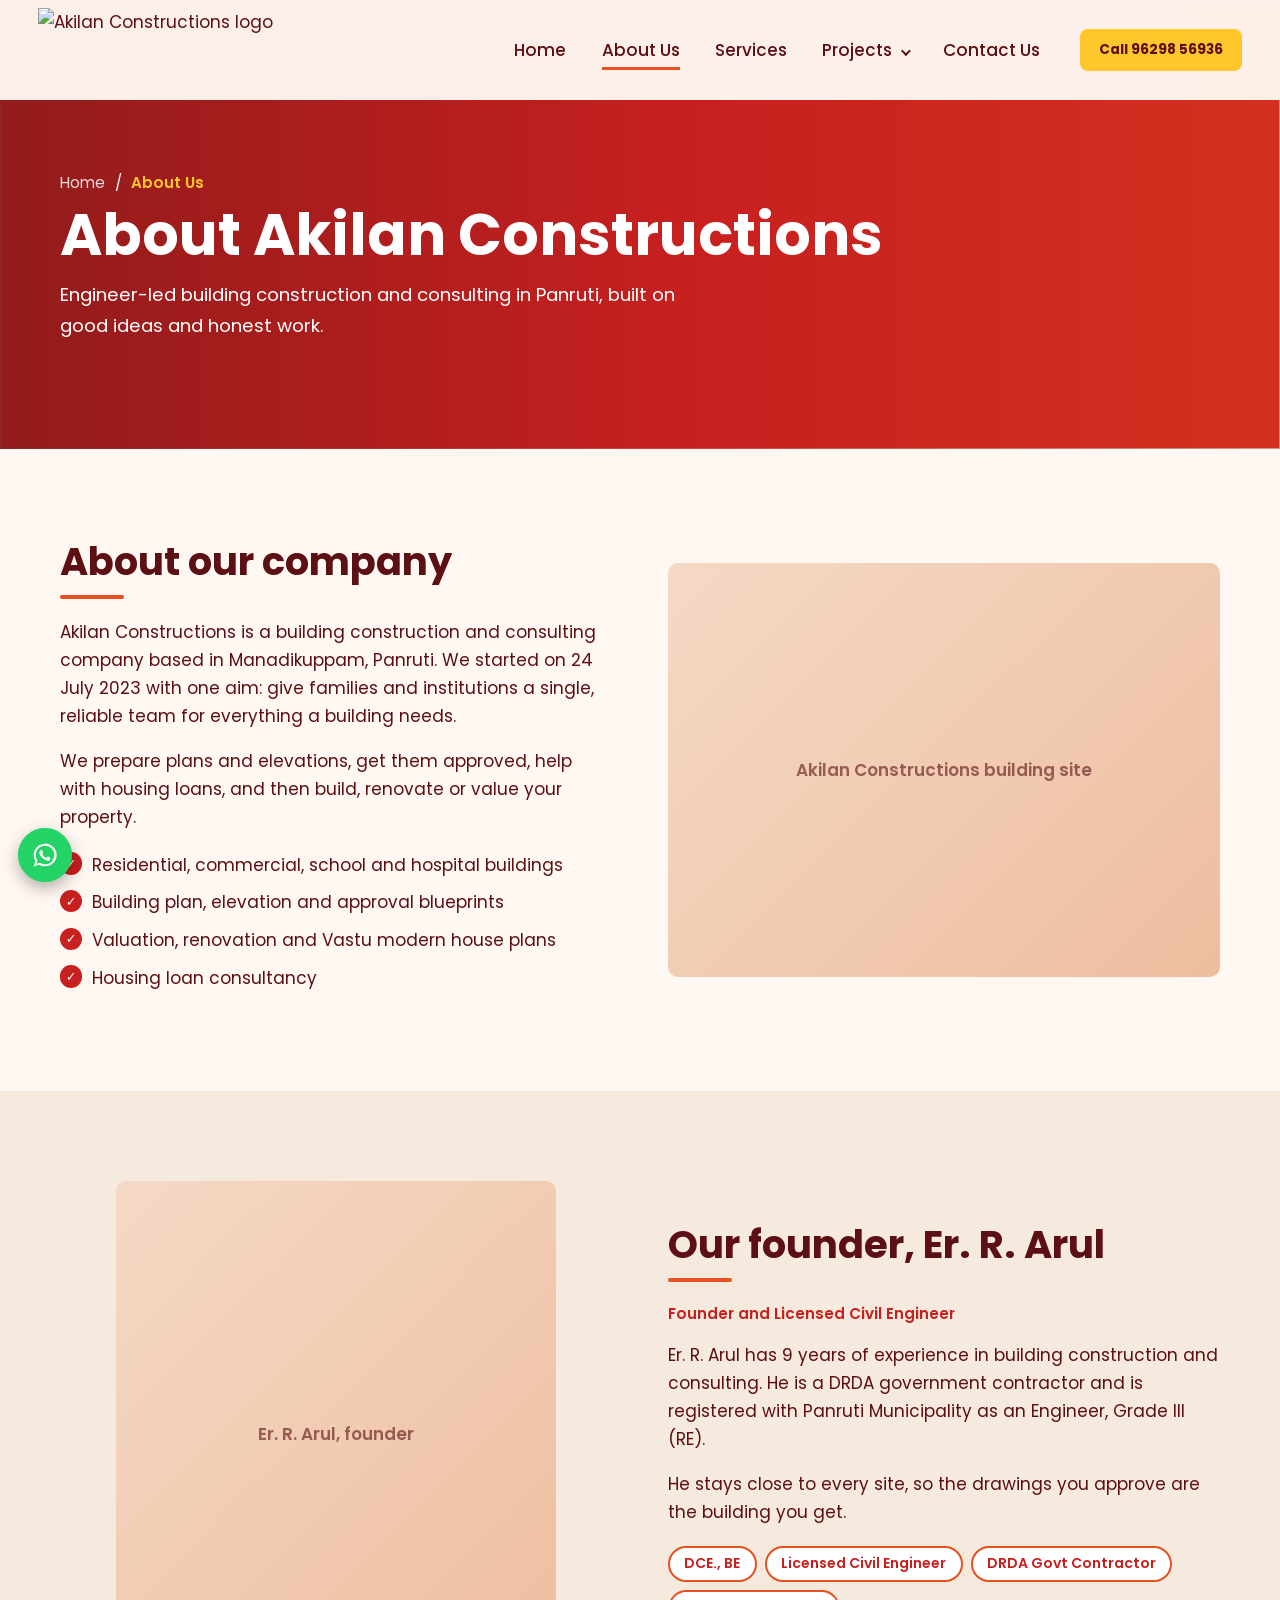
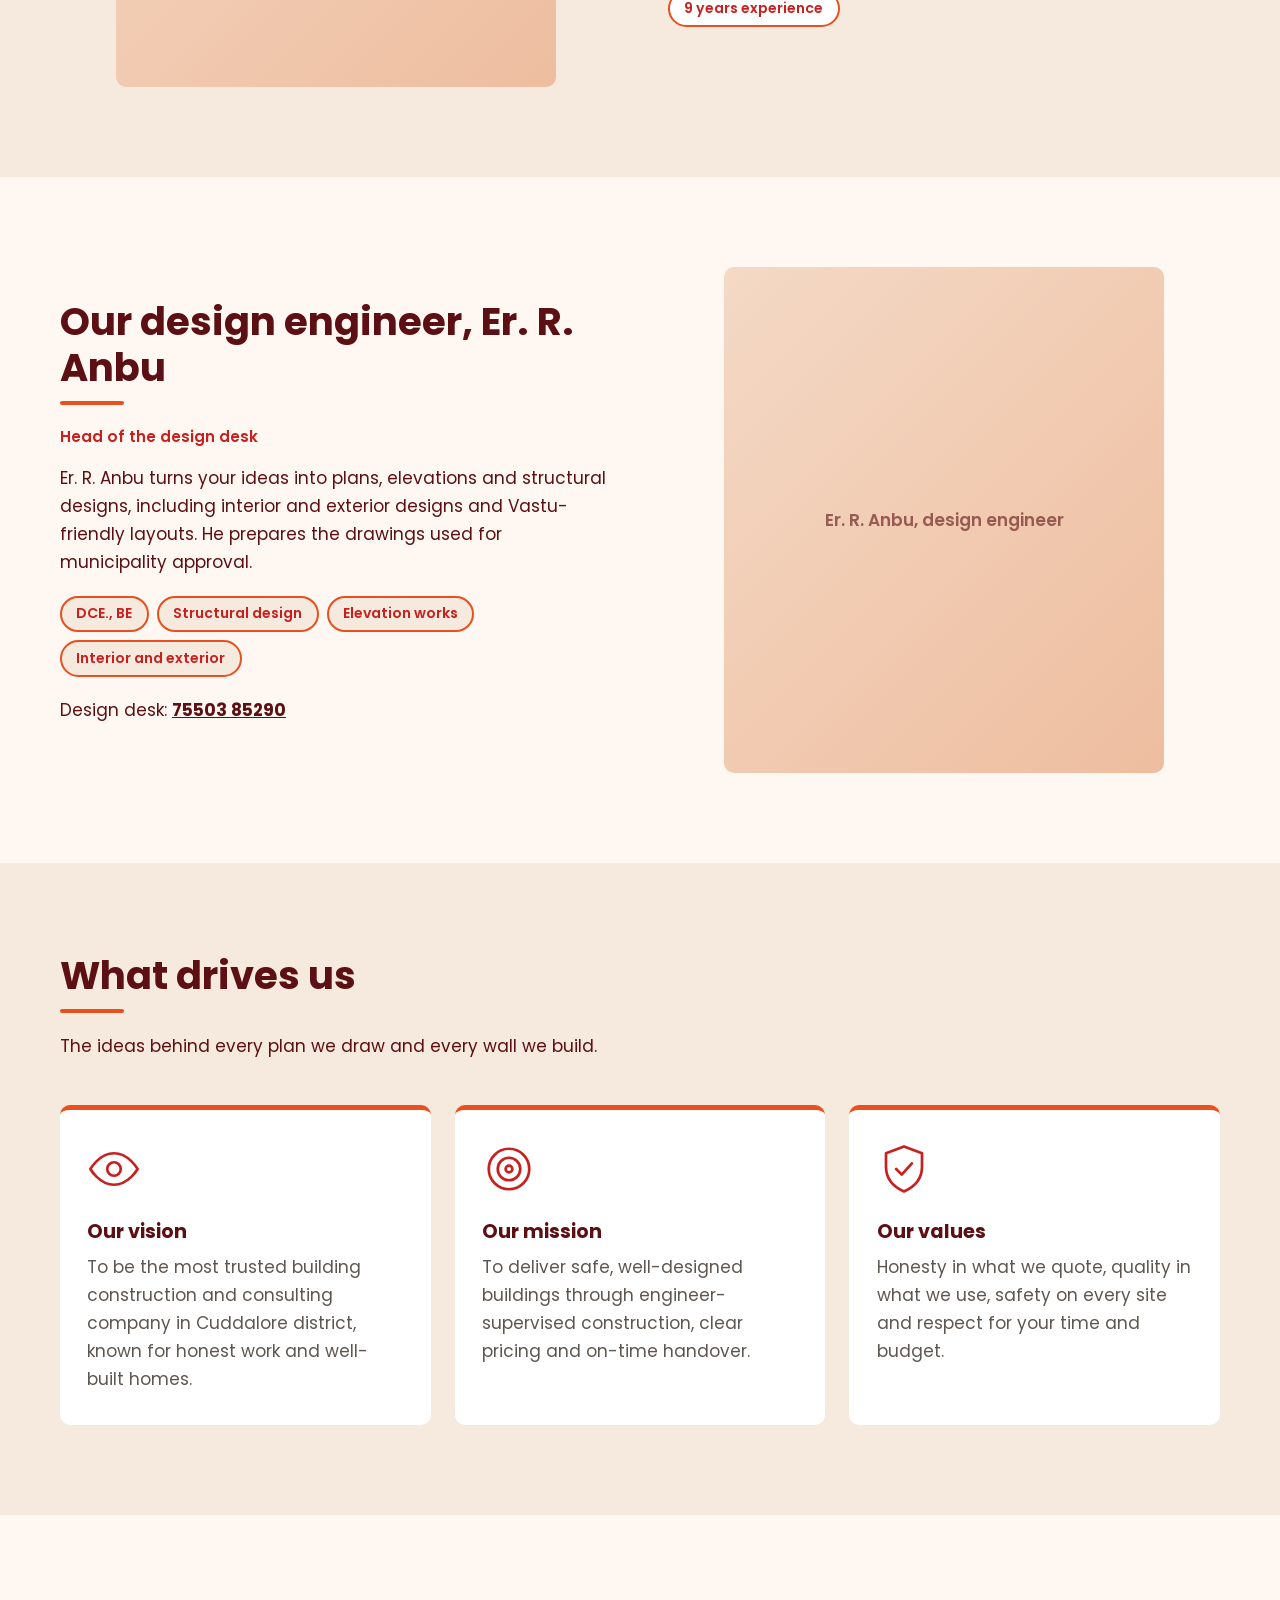
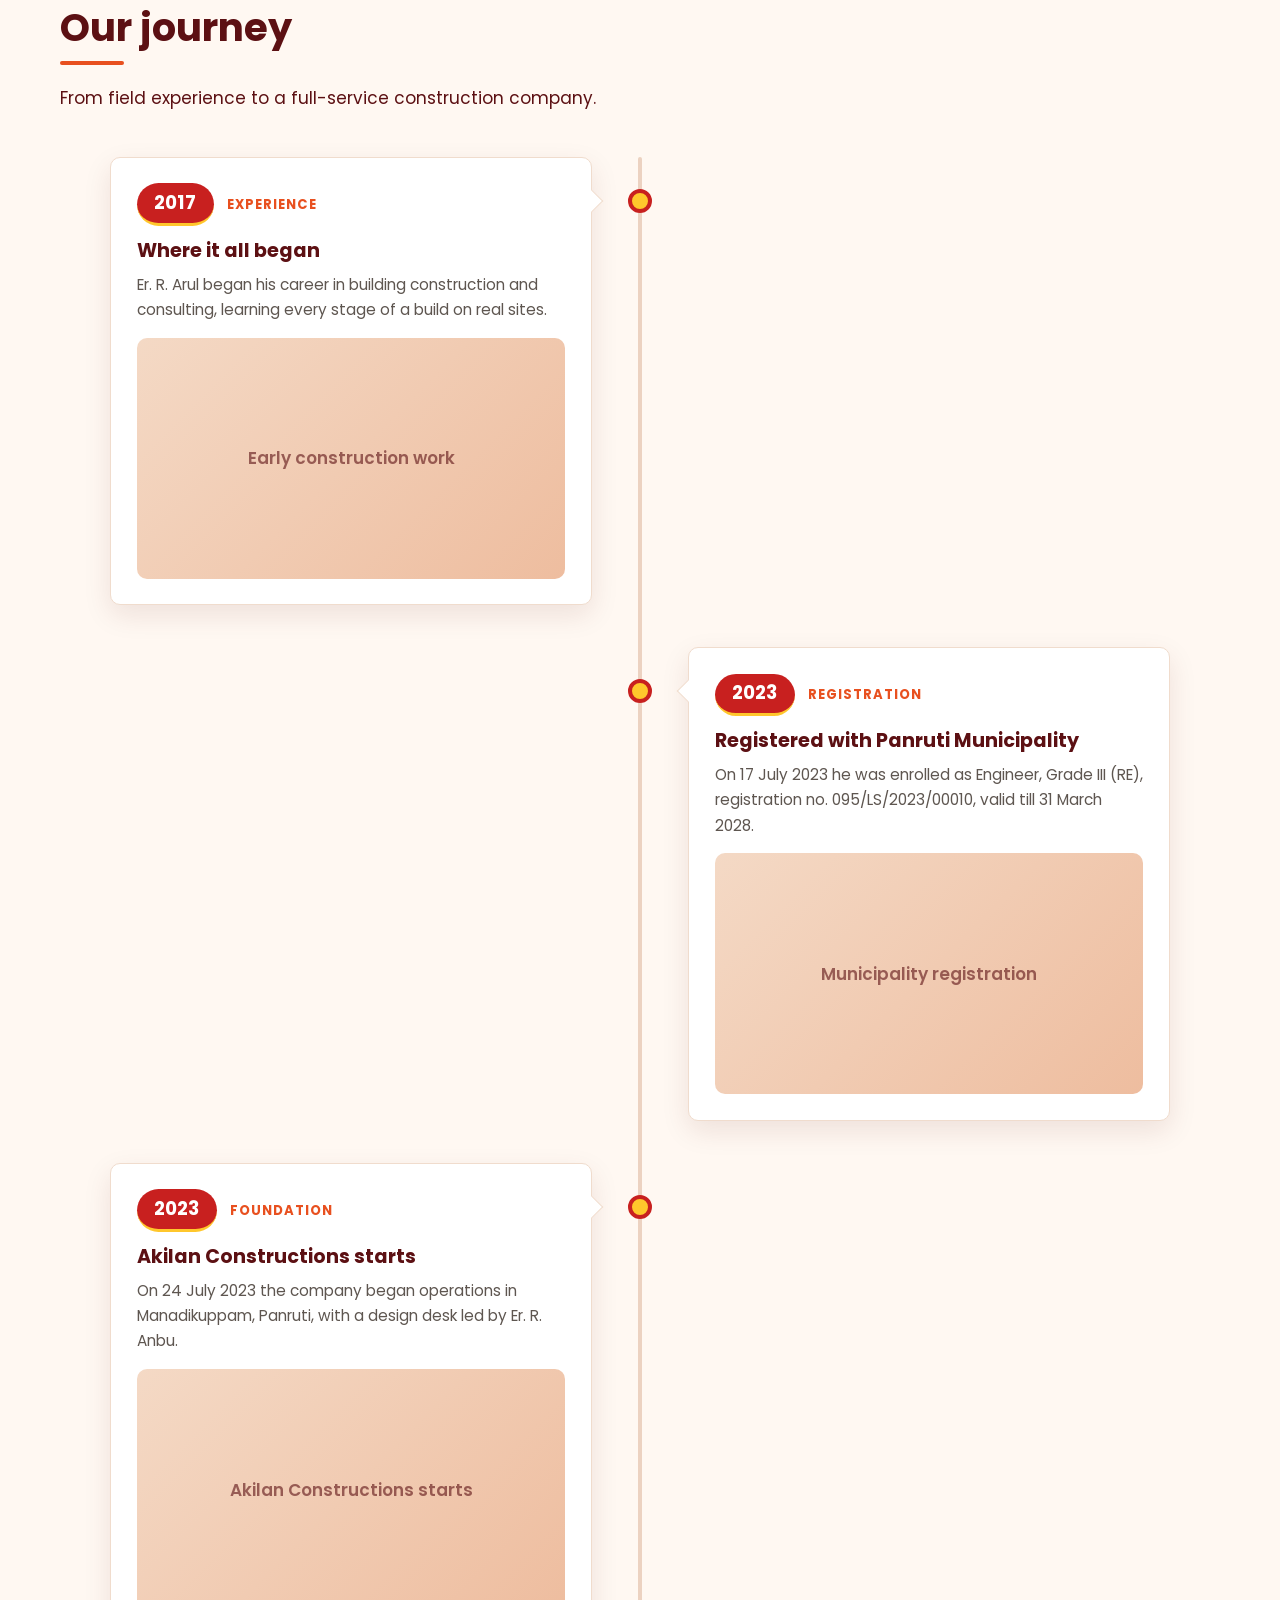
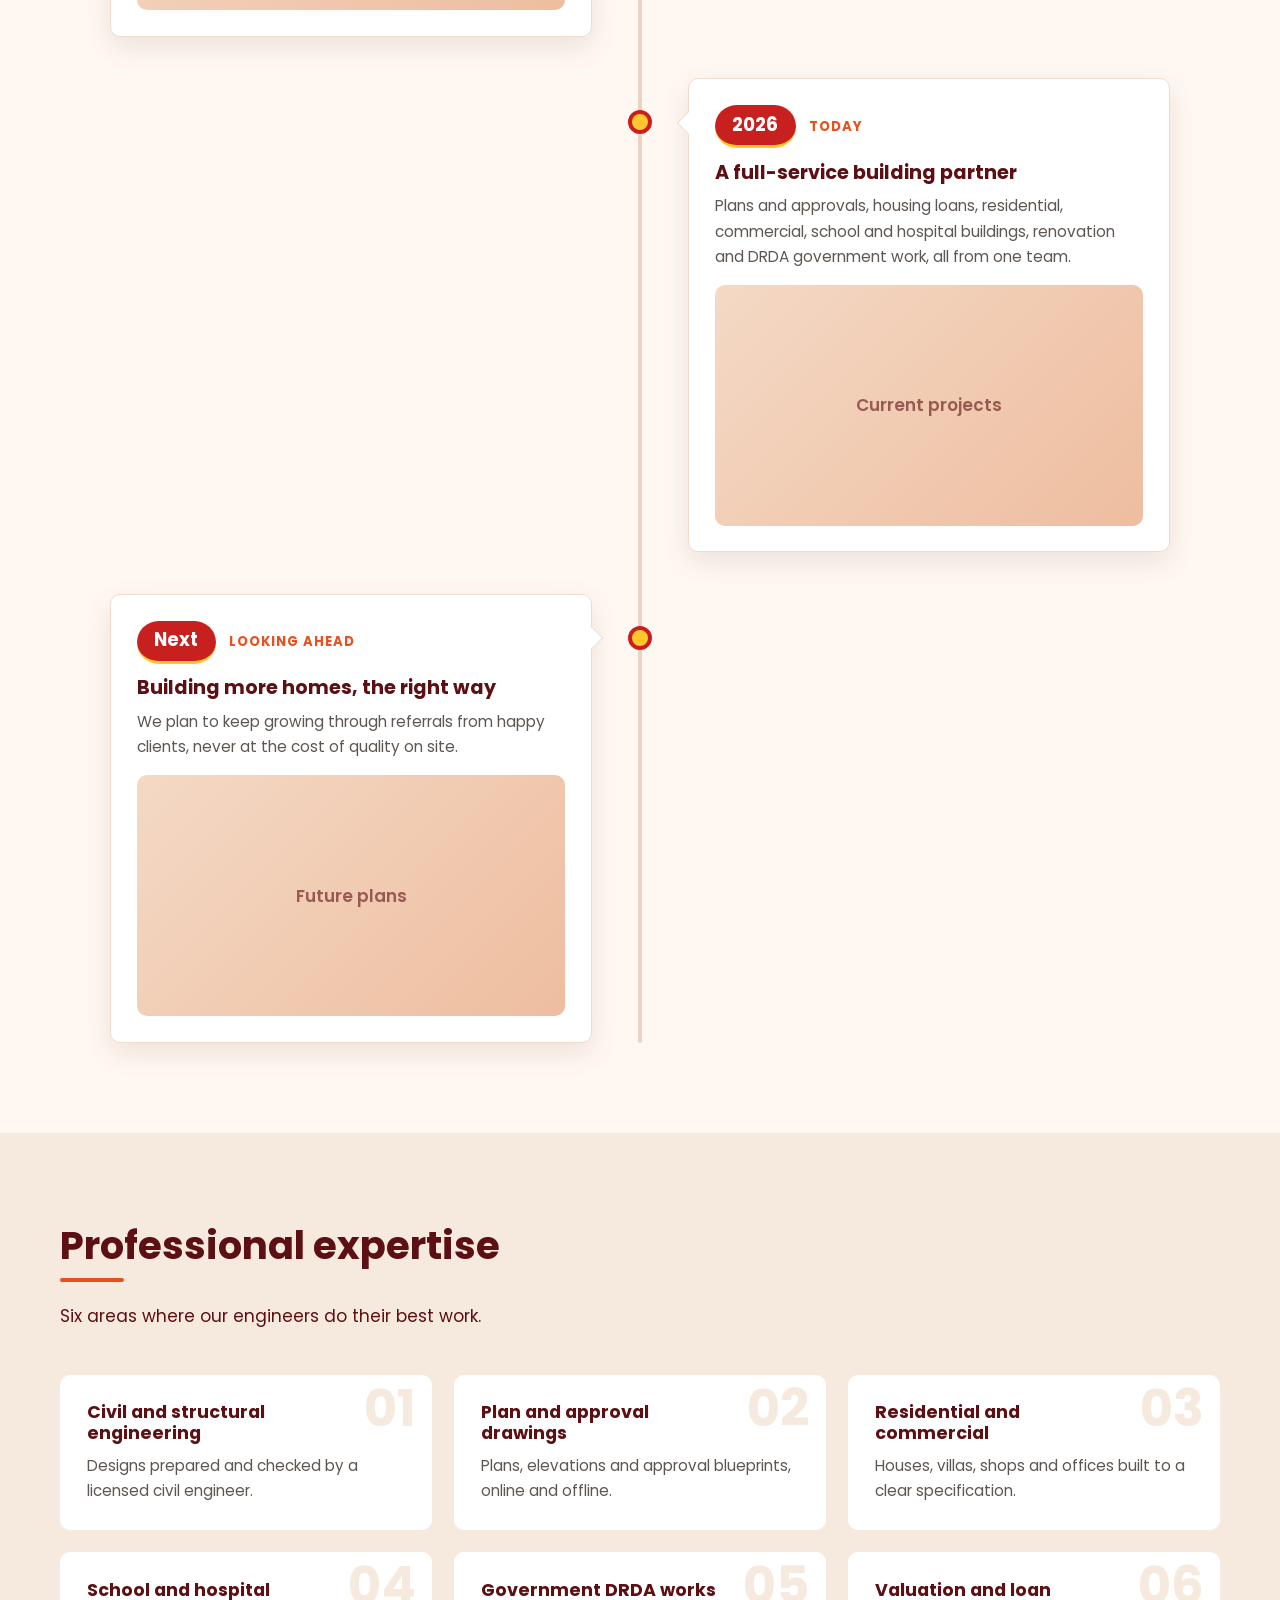
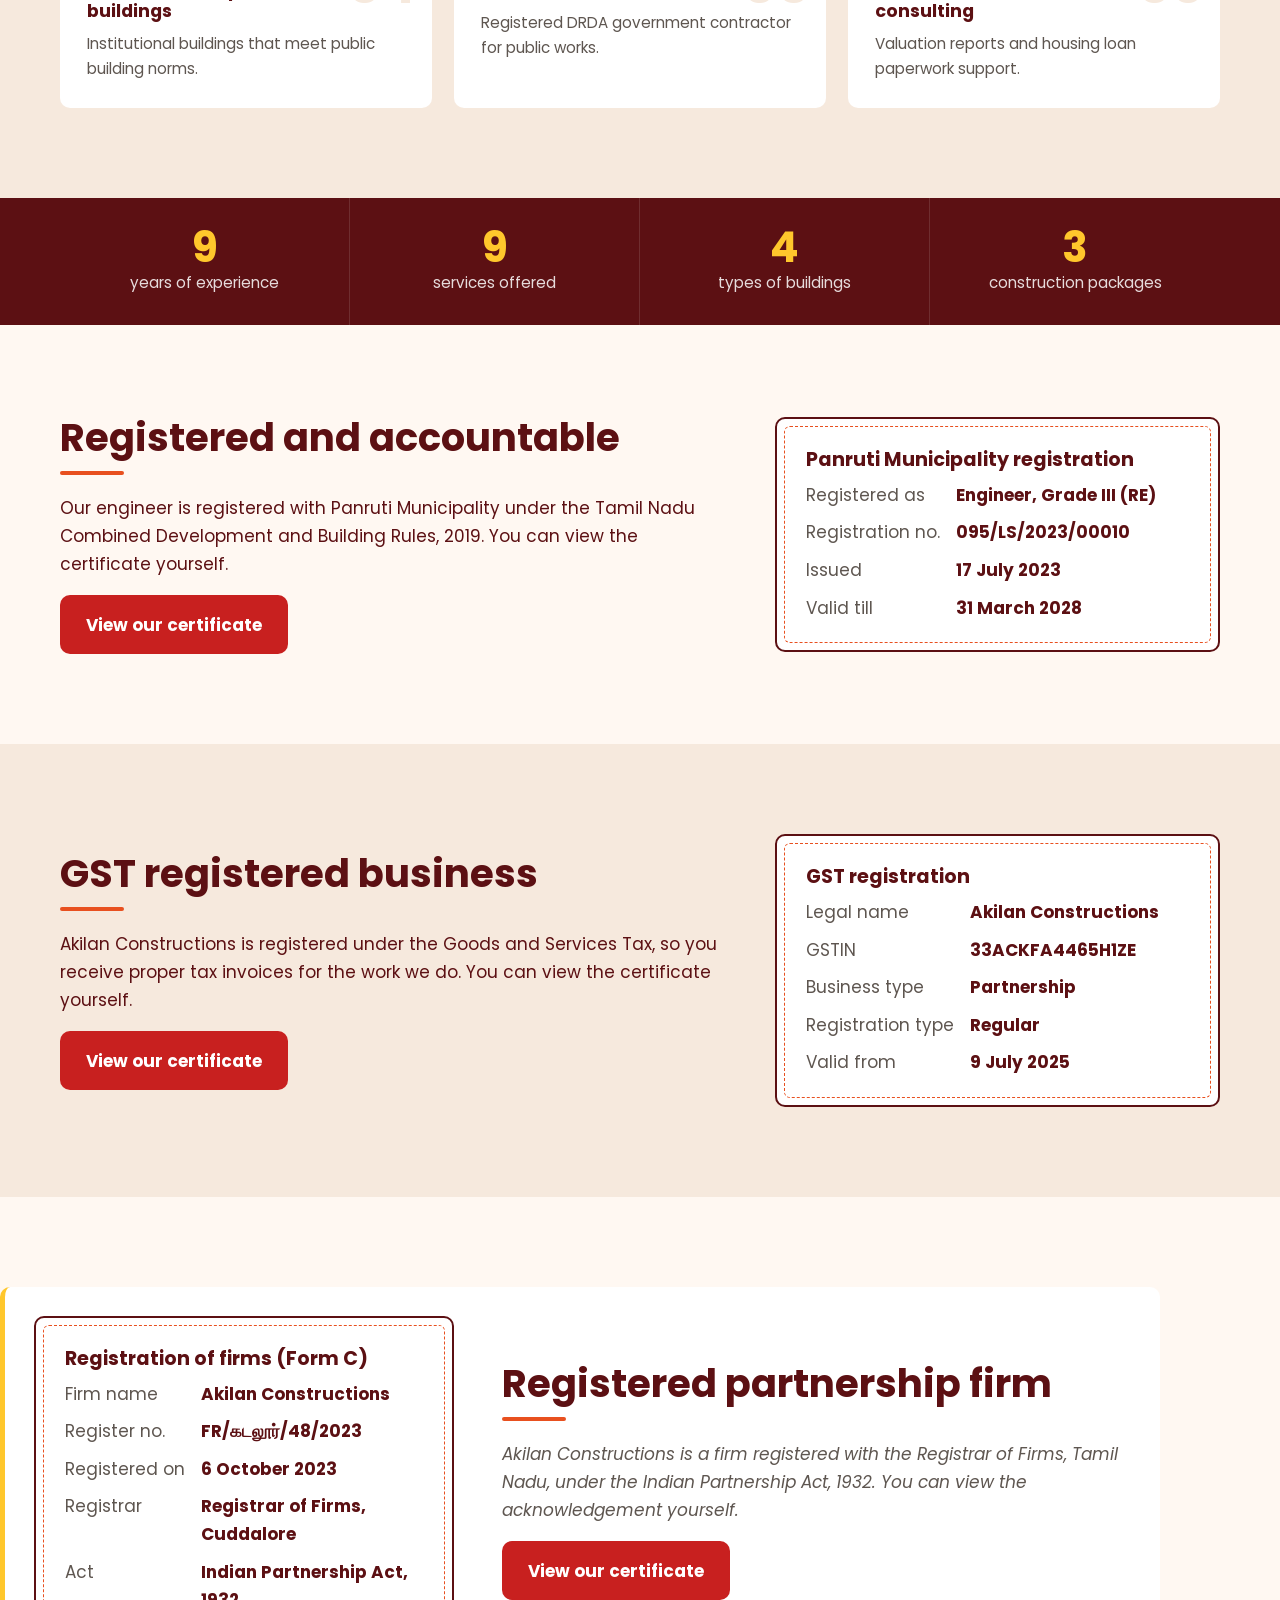
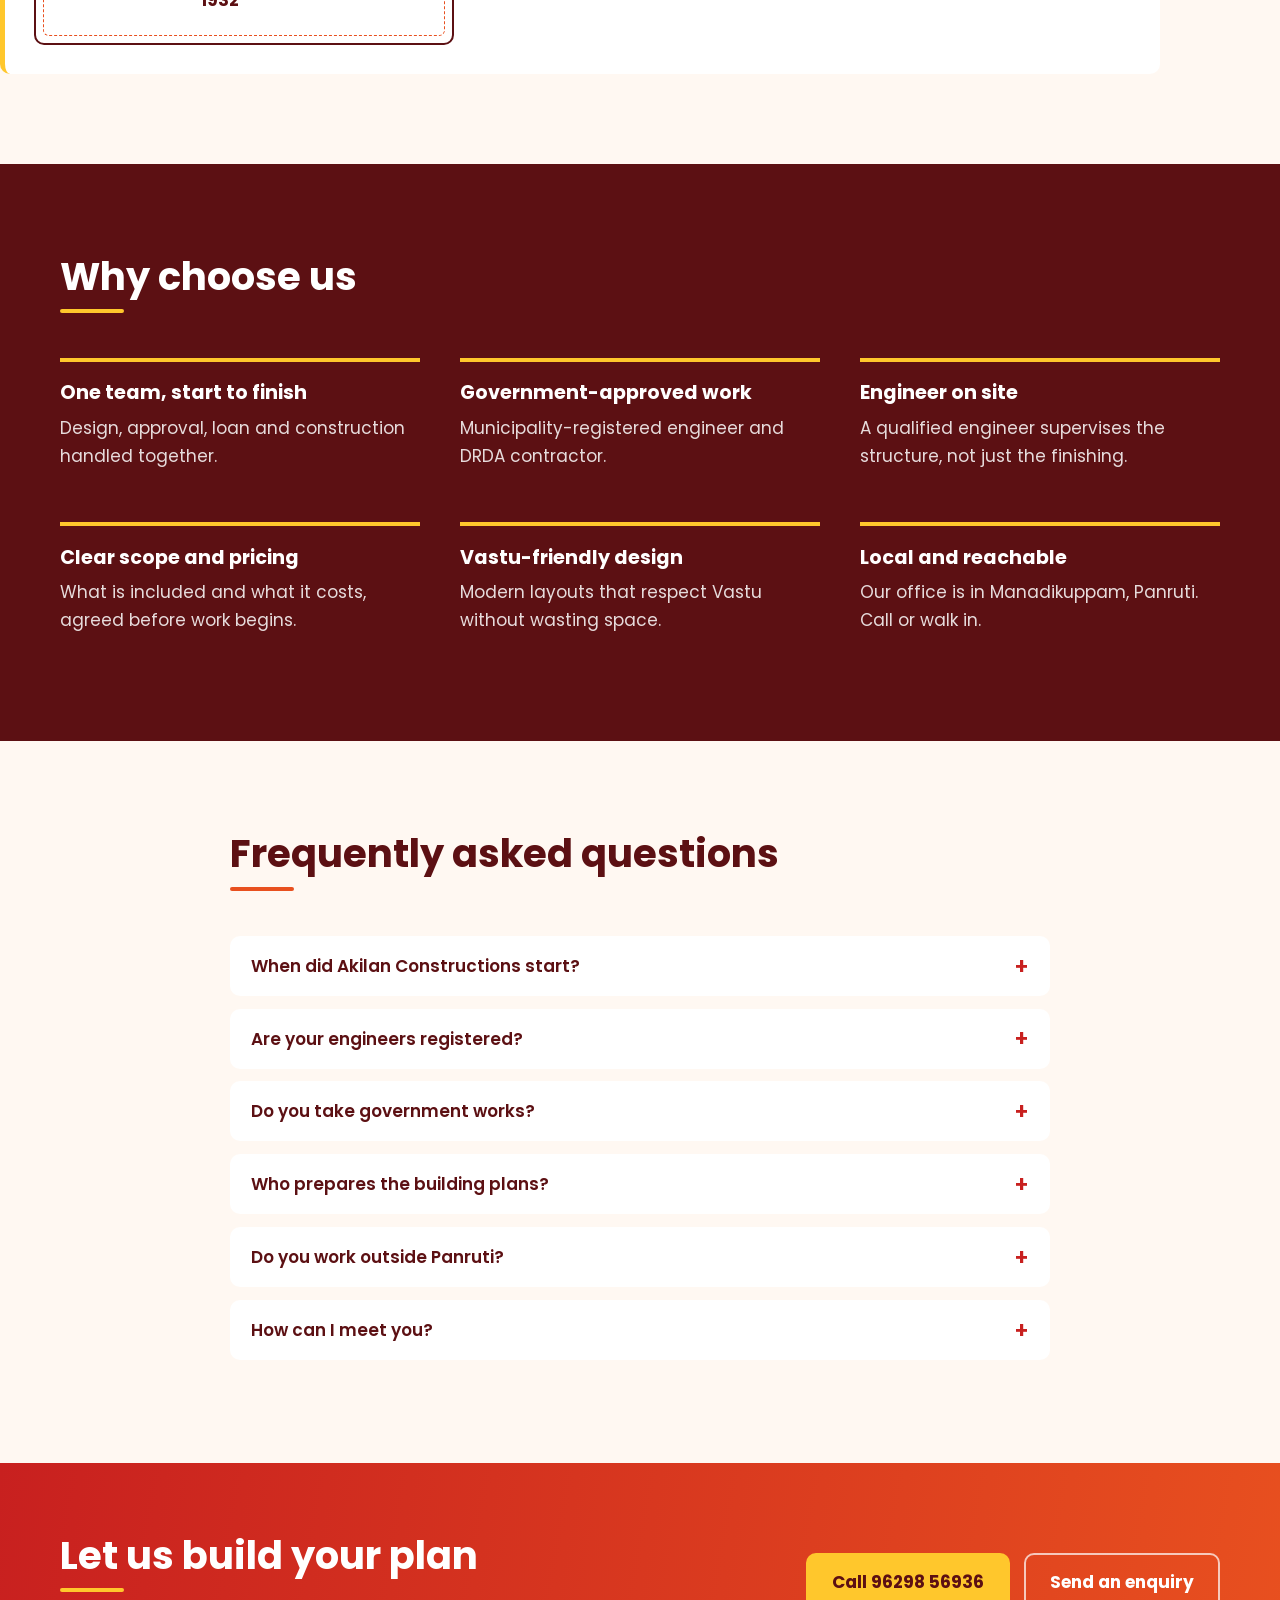
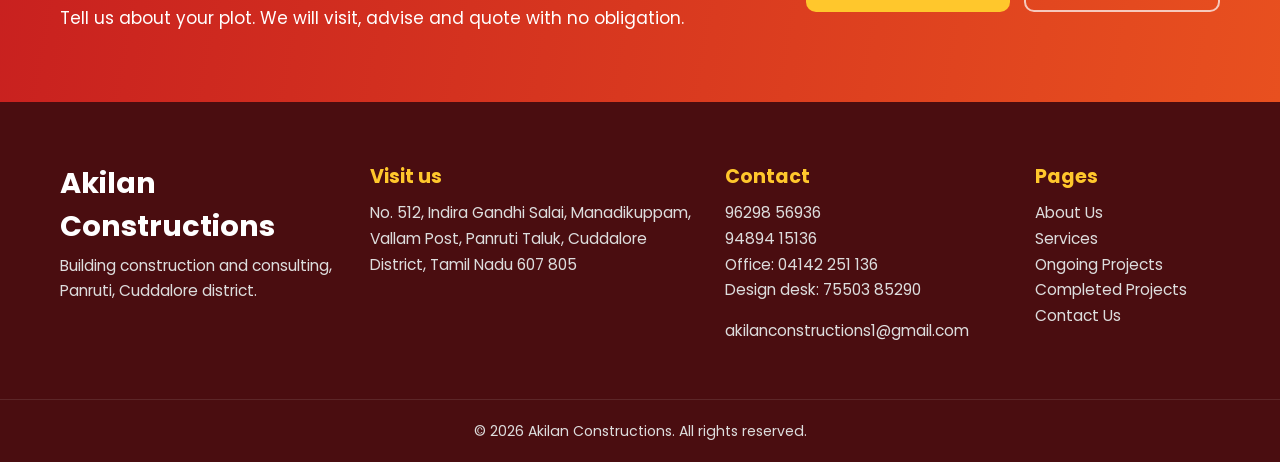
==== about.html @ a01ad52e "Add files via upload" ====
<!DOCTYPE html>
<html lang="en">
<head>
<meta charset="UTF-8">
<meta name="viewport" content="width=device-width, initial-scale=1">
<title>About Us | Akilan Constructions, Panruti</title>
<meta name="description" content="About Akilan Constructions: our story, founder Er. R. Arul, design engineer Er. R. Anbu, vision, mission and journey.">
<link rel="preconnect" href="https://fonts.googleapis.com">
<link rel="preconnect" href="https://fonts.gstatic.com" crossorigin>
<link href="https://fonts.googleapis.com/css2?family=Poppins:wght@400;500;600;700&display=swap" rel="stylesheet">
<link rel="stylesheet" href="css/style.css">
<link rel="stylesheet" href="css/about.css">
</head>
<body>

<header class="site-header" id="top">
  <div class="container nav-wrap">
    <a href="index.html" class="logo" aria-label="Akilan Constructions home">
      <img src="images/logo.png" alt="Akilan Constructions logo">
    </a>
    <button class="menu-toggle" aria-label="Open menu" aria-expanded="false" aria-controls="nav"><span></span><span></span><span></span></button>
    <nav id="nav" class="nav">
      <ul>
        <li><a href="index.html">Home</a></li>
        <li><a href="about.html" class="active">About Us</a></li>
        <li><a href="services.html">Services</a></li>
        <li class="has-sub">
          <a href="projects.html" aria-haspopup="true">Projects <span class="caret" aria-hidden="true"></span></a>
          <ul class="sub">
            <li><a href="ongoing-projects.html">Ongoing Projects</a></li>
            <li><a href="completed-projects.html">Completed Projects</a></li>
          </ul>
        </li>
        <li><a href="contact.html">Contact Us</a></li>
      </ul>
      <a href="tel:+919629856936" class="btn btn-yellow nav-call">Call 96298 56936</a>
    </nav>
  </div>
</header>

<main>
<!-- BANNER -->
<section class="page-banner">
  <img class="banner-bg" src="images/about-banner.jpg" alt="" aria-hidden="true">
  <div class="container">
    <nav class="crumbs" aria-label="Breadcrumb"><a href="index.html">Home</a><span>/</span><b>About Us</b></nav>
    <h1>About Akilan Constructions</h1>
    <p class="lead">Engineer-led building construction and consulting in Panruti, built on good ideas and honest work.</p>
  </div>
</section>

<!-- ABOUT COMPANY (text left, image right) -->
<section class="section">
  <div class="container split">
    <div class="reveal">
      <h2>About our company</h2>
      <p>Akilan Constructions is a building construction and consulting company based in Manadikuppam, Panruti. We started on 24 July 2023 with one aim: give families and institutions a single, reliable team for everything a building needs.</p>
      <p>We prepare plans and elevations, get them approved, help with housing loans, and then build, renovate or value your property.</p>
      <ul class="ticks">
        <li>Residential, commercial, school and hospital buildings</li>
        <li>Building plan, elevation and approval blueprints</li>
        <li>Valuation, renovation and Vastu modern house plans</li>
        <li>Housing loan consultancy</li>
      </ul>
    </div>
    <figure class="photo"><img src="images/about-company.jpg" alt="Akilan Constructions building site" loading="lazy"></figure>
  </div>
</section>

<!-- FOUNDER (image left, text right) -->
<section class="section alt">
  <div class="container split flip">
    <div class="reveal">
      <h2>Our founder, Er. R. Arul</h2>
      <p class="role">Founder and Licensed Civil Engineer</p>
      <p>Er. R. Arul has 9 years of experience in building construction and consulting. He is a DRDA government contractor and is registered with Panruti Municipality as an Engineer, Grade III (RE).</p>
      <p>He stays close to every site, so the drawings you approve are the building you get.</p>
      <ul class="chips"><li>DCE., BE</li><li>Licensed Civil Engineer</li><li>DRDA Govt Contractor</li><li>9 years experience</li></ul>
    </div>
    <figure class="photo tall"><img src="images/founder.jpg" alt="Er. R. Arul, founder" loading="lazy"></figure>
  </div>
</section>

<!-- DESIGNER (text left, image right) -->
<section class="section">
  <div class="container split">
    <div class="reveal">
      <h2>Our design engineer, Er. R. Anbu</h2>
      <p class="role">Head of the design desk</p>
      <p>Er. R. Anbu turns your ideas into plans, elevations and structural designs, including interior and exterior designs and Vastu-friendly layouts. He prepares the drawings used for municipality approval.</p>
      <ul class="chips"><li>DCE., BE</li><li>Structural design</li><li>Elevation works</li><li>Interior and exterior</li></ul>
      <p>Design desk: <a href="tel:+917550385290"><strong>75503 85290</strong></a></p>
    </div>
    <figure class="photo tall"><img src="images/design-engineer.jpg" alt="Er. R. Anbu, design engineer" loading="lazy"></figure>
  </div>
</section>

<!-- WHAT DRIVES US -->
<section class="section alt">
  <div class="container">
    <div class="section-head reveal"><h2>What drives us</h2><p>The ideas behind every plan we draw and every wall we build.</p></div>
    <div class="drive-grid">
      <article class="drive reveal">
        <svg viewBox="0 0 48 48" aria-hidden="true"><path d="M3 24s8-14 21-14 21 14 21 14-8 14-21 14S3 24 3 24z"/><circle cx="24" cy="24" r="6"/></svg>
        <h3>Our vision</h3>
        <p>To be the most trusted building construction and consulting company in Cuddalore district, known for honest work and well-built homes.</p>
      </article>
      <article class="drive reveal">
        <svg viewBox="0 0 48 48" aria-hidden="true"><circle cx="24" cy="24" r="18"/><circle cx="24" cy="24" r="10"/><circle cx="24" cy="24" r="3"/></svg>
        <h3>Our mission</h3>
        <p>To deliver safe, well-designed buildings through engineer-supervised construction, clear pricing and on-time handover.</p>
      </article>
      <article class="drive reveal">
        <svg viewBox="0 0 48 48" aria-hidden="true"><path d="M24 4 8 10v12c0 11 7 18 16 22 9-4 16-11 16-22V10z"/><path d="m17 24 5 5 9-10"/></svg>
        <h3>Our values</h3>
        <p>Honesty in what we quote, quality in what we use, safety on every site and respect for your time and budget.</p>
      </article>
    </div>
  </div>
</section>

<!-- OUR JOURNEY -->
<section class="section timeline-sec">
  <div class="container">
    <div class="section-head reveal"><h2>Our journey</h2><p>From field experience to a full-service construction company.</p></div>
    <!-- Edit years, titles and text below to match the client's real milestones -->
    <div class="timeline">
      <div class="tl-line"><span class="tl-fill"></span></div>

      <article class="t-item reveal"><span class="dot"></span><div class="t-card">
        <div class="t-head"><span class="year">2017</span><span class="tag">Experience</span></div>
        <h3>Where it all began</h3>
        <p>Er. R. Arul began his career in building construction and consulting, learning every stage of a build on real sites.</p>
        <figure class="photo"><img src="images/journey-1.jpg" alt="Early construction work" loading="lazy"></figure>
      </div></article>

      <article class="t-item reveal"><span class="dot"></span><div class="t-card">
        <div class="t-head"><span class="year">2023</span><span class="tag">Registration</span></div>
        <h3>Registered with Panruti Municipality</h3>
        <p>On 17 July 2023 he was enrolled as Engineer, Grade III (RE), registration no. 095/LS/2023/00010, valid till 31 March 2028.</p>
        <figure class="photo"><img src="images/journey-2.jpg" alt="Municipality registration" loading="lazy"></figure>
      </div></article>

      <article class="t-item reveal"><span class="dot"></span><div class="t-card">
        <div class="t-head"><span class="year">2023</span><span class="tag">Foundation</span></div>
        <h3>Akilan Constructions starts</h3>
        <p>On 24 July 2023 the company began operations in Manadikuppam, Panruti, with a design desk led by Er. R. Anbu.</p>
        <figure class="photo"><img src="images/journey-3.jpg" alt="Akilan Constructions starts" loading="lazy"></figure>
      </div></article>

      <article class="t-item reveal"><span class="dot"></span><div class="t-card">
        <div class="t-head"><span class="year">2026</span><span class="tag">Today</span></div>
        <h3>A full-service building partner</h3>
        <p>Plans and approvals, housing loans, residential, commercial, school and hospital buildings, renovation and DRDA government work, all from one team.</p>
        <figure class="photo"><img src="images/journey-4.jpg" alt="Current projects" loading="lazy"></figure>
      </div></article>

      <article class="t-item reveal"><span class="dot"></span><div class="t-card">
        <div class="t-head"><span class="year">Next</span><span class="tag">Looking ahead</span></div>
        <h3>Building more homes, the right way</h3>
        <p>We plan to keep growing through referrals from happy clients, never at the cost of quality on site.</p>
        <figure class="photo"><img src="images/journey-5.jpg" alt="Future plans" loading="lazy"></figure>
      </div></article>
    </div>
  </div>
</section>

<!-- PROFESSIONAL EXPERTISE -->
<section class="section alt">
  <div class="container">
    <div class="section-head reveal"><h2>Professional expertise</h2><p>Six areas where our engineers do their best work.</p></div>
    <div class="exp-grid">
      <article class="exp reveal"><b>01</b><h3>Civil and structural engineering</h3><p>Designs prepared and checked by a licensed civil engineer.</p></article>
      <article class="exp reveal"><b>02</b><h3>Plan and approval drawings</h3><p>Plans, elevations and approval blueprints, online and offline.</p></article>
      <article class="exp reveal"><b>03</b><h3>Residential and commercial</h3><p>Houses, villas, shops and offices built to a clear specification.</p></article>
      <article class="exp reveal"><b>04</b><h3>School and hospital buildings</h3><p>Institutional buildings that meet public building norms.</p></article>
      <article class="exp reveal"><b>05</b><h3>Government DRDA works</h3><p>Registered DRDA government contractor for public works.</p></article>
      <article class="exp reveal"><b>06</b><h3>Valuation and loan consulting</h3><p>Valuation reports and housing loan paperwork support.</p></article>
    </div>
  </div>
</section>

<section class="stats">
  <div class="container stats-grid">
    <div><b class="count" data-to="9">0</b><span>years of experience</span></div>
    <div><b class="count" data-to="9">0</b><span>services offered</span></div>
    <div><b class="count" data-to="4">0</b><span>types of buildings</span></div>
    <div><b class="count" data-to="3">0</b><span>construction packages</span></div>
  </div>
</section>

<!-- CREDENTIALS (extra section) -->
<section class="section">
  <div class="container about-grid">
    <div class="reveal">
      <h2>Registered and accountable</h2>
      <p>Our engineer is registered with Panruti Municipality under the Tamil Nadu Combined Development and Building Rules, 2019. You can view the certificate yourself.</p>
      <div class="btn-row left"><button type="button" class="btn btn-red" data-open="certModal">View our certificate</button></div>
    </div>
    <aside class="cert reveal" aria-label="Registration details">
      <h3>Panruti Municipality registration</h3>
      <dl>
        <dt>Registered as</dt><dd>Engineer, Grade III (RE)</dd>
        <dt>Registration no.</dt><dd>095/LS/2023/00010</dd>
        <dt>Issued</dt><dd>17 July 2023</dd>
        <dt>Valid till</dt><dd>31 March 2028</dd>
      </dl>
    </aside>
  </div>
</section>

<!-- GST REGISTRATION -->
<section class="section alt">
  <div class="container about-grid">
    <div class="reveal">
      <h2>GST registered business</h2>
      <p>Akilan Constructions is registered under the Goods and Services Tax, so you receive proper tax invoices for the work we do. You can view the certificate yourself.</p>
      <div class="btn-row left"><button type="button" class="btn btn-red" data-open="gstModal">View our certificate</button></div>
    </div>
    <aside class="cert reveal" aria-label="GST registration details">
      <h3>GST registration</h3>
      <dl>
        <dt>Legal name</dt><dd>Akilan Constructions</dd>
        <dt>GSTIN</dt><dd>33ACKFA4465H1ZE</dd>
        <dt>Business type</dt><dd>Partnership</dd>
        <dt>Registration type</dt><dd>Regular</dd>
        <dt>Valid from</dt><dd>9 July 2025</dd>
      </dl>
    </aside>
  </div>
</section>

<!-- FIRM REGISTRATION -->
<section class="section">
  <div class="container about-grid rev">
    <div class="reveal">
      <h2>Registered partnership firm</h2>
      <p>Akilan Constructions is a firm registered with the Registrar of Firms, Tamil Nadu, under the Indian Partnership Act, 1932. You can view the acknowledgement yourself.</p>
      <div class="btn-row left"><button type="button" class="btn btn-red" data-open="firmModal">View our certificate</button></div>
    </div>
    <aside class="cert reveal" aria-label="Firm registration details">
      <h3>Registration of firms (Form C)</h3>
      <dl>
        <dt>Firm name</dt><dd>Akilan Constructions</dd>
        <dt>Register no.</dt><dd>FR/கடலூர்/48/2023</dd>
        <dt>Registered on</dt><dd>6 October 2023</dd>
        <dt>Registrar</dt><dd>Registrar of Firms, Cuddalore</dd>
        <dt>Act</dt><dd>Indian Partnership Act, 1932</dd>
      </dl>
    </aside>
  </div>
</section>

<!-- WHY CHOOSE US -->
<section class="section why">
  <div class="container">
    <div class="section-head reveal"><h2>Why choose us</h2></div>
    <div class="why-grid six">
      <div class="reveal"><h3>One team, start to finish</h3><p>Design, approval, loan and construction handled together.</p></div>
      <div class="reveal"><h3>Government-approved work</h3><p>Municipality-registered engineer and DRDA contractor.</p></div>
      <div class="reveal"><h3>Engineer on site</h3><p>A qualified engineer supervises the structure, not just the finishing.</p></div>
      <div class="reveal"><h3>Clear scope and pricing</h3><p>What is included and what it costs, agreed before work begins.</p></div>
      <div class="reveal"><h3>Vastu-friendly design</h3><p>Modern layouts that respect Vastu without wasting space.</p></div>
      <div class="reveal"><h3>Local and reachable</h3><p>Our office is in Manadikuppam, Panruti. Call or walk in.</p></div>
    </div>
  </div>
</section>

<!-- FAQ -->
<section class="section" id="faq">
  <div class="container faq-wrap">
    <div class="section-head reveal"><h2>Frequently asked questions</h2></div>
    <div class="faq reveal">
      <details><summary>When did Akilan Constructions start?</summary><p>The company started on 24 July 2023. Its founder, Er. R. Arul, has 9 years of experience in the field.</p></details>
      <details><summary>Are your engineers registered?</summary><p>Yes. Er. R. Arul is registered with Panruti Municipality as an Engineer, Grade III (RE), registration no. 095/LS/2023/00010, valid till 31 March 2028.</p></details>
      <details><summary>Do you take government works?</summary><p>Yes. We are a DRDA government contractor.</p></details>
      <details><summary>Who prepares the building plans?</summary><p>Our design desk, led by Er. R. Anbu, prepares plans, elevations, structural designs and approval drawings.</p></details>
      <details><summary>Do you work outside Panruti?</summary><p>We are based in Panruti. Call us with your location and we will tell you if we can take the project up.</p></details>
      <details><summary>How can I meet you?</summary><p>Visit our office at No. 512, Indira Gandhi Salai, Manadikuppam, Panruti, or call 96298 56936 to book a site visit.</p></details>
    </div>
  </div>
</section>

<!-- CTA -->
<section class="cta">
  <div class="container cta-inner reveal">
    <div><h2>Let us build your plan</h2><p>Tell us about your plot. We will visit, advise and quote with no obligation.</p></div>
    <div class="cta-actions">
      <a href="tel:+919629856936" class="btn btn-yellow">Call 96298 56936</a>
      <a href="contact.html" class="btn btn-ghost">Send an enquiry</a>
    </div>
  </div>
</section>
</main>

<footer class="footer">
  <div class="container footer-grid">
    <div><p class="f-brand">Akilan Constructions</p><p>Building construction and consulting, Panruti, Cuddalore district.</p></div>
    <div><h4>Visit us</h4><address>No. 512, Indira Gandhi Salai, Manadikuppam, Vallam Post, Panruti Taluk, Cuddalore District, Tamil Nadu 607 805</address></div>
    <div><h4>Contact</h4><p><a href="tel:+919629856936">96298 56936</a><br><a href="tel:+919489415136">94894 15136</a><br>Office: <a href="tel:04142251136">04142 251 136</a><br>Design desk: <a href="tel:+917550385290">75503 85290</a></p><p><a href="mailto:akilanconstructions1@gmail.com">akilanconstructions1@gmail.com</a></p></div>
    <div><h4>Pages</h4><p><a href="about.html">About Us</a><br><a href="services.html">Services</a><br><a href="ongoing-projects.html">Ongoing Projects</a><br><a href="completed-projects.html">Completed Projects</a><br><a href="contact.html">Contact Us</a></p></div>
  </div>
  <p class="copy">© <span id="year">2026</span> Akilan Constructions. All rights reserved.</p>
</footer>

<a href="https://wa.me/919629856936" class="wa" aria-label="Chat on WhatsApp" target="_blank" rel="noopener">
  <svg viewBox="0 0 32 32" width="28" height="28" aria-hidden="true"><path fill="#fff" d="M16 3a13 13 0 0 0-11 19.8L3 29l6.4-2A13 13 0 1 0 16 3zm0 23.6c-2 0-3.900-.6-5.500-1.600l-.4-.2-3.800 1.200 1.200-3.700-.3-.4A10.600 10.600 0 1 1 16 26.600zm5.800-7.900c-.3-.2-1.900-.9-2.200-1s-.5-.2-.7.200-.8 1-1 1.200-.4.200-.7 0a8.600 8.600 0 0 1-4.300-3.700c-.3-.6.300-.5.900-1.700.1-.2 0-.4 0-.5l-1-2.300c-.2-.6-.5-.5-.7-.5h-.6a1.200 1.200 0 0 0-.9.400 3.700 3.700 0 0 0-1.100 2.700 6.400 6.400 0 0 0 1.400 3.400 14.600 14.600 0 0 0 5.600 4.900c2.100.9 2.900.9 3.400.8a2.900 2.900 0 0 0 1.900-1.300 2.400 2.400 0 0 0 .2-1.300c-.1-.1-.3-.2-.6-.4z"/></svg>
</a>
<button class="to-top" aria-label="Back to top">↑</button>

<div class="progress" id="progress" aria-hidden="true"></div>

<div class="modal" id="certModal" role="dialog" aria-modal="true" aria-label="Registration certificate" hidden>
  <div class="modal-box wide"><button type="button" class="modal-x" data-close aria-label="Close">×</button>
    <img src="images/certificate.jpg" alt="Panruti Municipality professional registration certificate">
  </div>
</div>

<div class="modal" id="enquiryModal" role="dialog" aria-modal="true" aria-label="Enquiry form" hidden>
  <div class="modal-box enq"><button type="button" class="modal-x" data-close aria-label="Close">×</button>
    <div id="enqFormWrap">
      <h3>Planning to build? Get a free site visit</h3>
      <p>Share your details and the chat continues on WhatsApp.</p>
      <form id="enqForm" novalidate>
        <label>Your name<input type="text" name="name" required autocomplete="name"></label>
        <label>Mobile number<input name="phone" type="tel" required inputmode="tel" autocomplete="tel"></label>
        <label>What do you need?<select name="need"><option>New house construction</option><option>Commercial building</option><option>School or hospital building</option><option>Plan and approval drawings</option><option>Renovation</option><option>Housing loan help</option><option>Other</option></select></label>
        <label>Message (optional)<textarea name="msg" rows="2"></textarea></label>
        <p class="err" id="enqErr" role="alert"></p>
        <button class="btn btn-red" type="submit">Send on WhatsApp</button>
      </form>
    </div>
    <div id="enqDone" hidden><h3>Thank you!</h3><p>WhatsApp should have opened with your message. Press send there and we will call you back soon.</p></div>
  </div>
</div>

<div class="modal" id="gstModal" role="dialog" aria-modal="true" aria-label="GST registration certificate" hidden>
  <div class="modal-box wide"><button type="button" class="modal-x" data-close aria-label="Close">×</button>
    <img src="images/gst-certificate.jpg" alt="GST registration certificate of Akilan Constructions">
  </div>
</div>

<div class="modal" id="firmModal" role="dialog" aria-modal="true" aria-label="Firm registration certificate" hidden>
  <div class="modal-box wide"><button type="button" class="modal-x" data-close aria-label="Close">×</button>
    <img src="images/firm-certificate.jpg" alt="Form C acknowledgement of registration of firm, Akilan Constructions">
  </div>
</div>

<script src="js/script.js"></script>
<script src="js/about.js"></script>
</body>
</html>
---- css/style.css ----
/* Akilan Constructions - palette taken from the client's flyer */
:root{
  --red:#C8201F; --orange:#E8501F; --yellow:#FFC72C;
  --ink:#5C1013; --paper:#FFF8F2; --sand:#F6E9DD; --muted:#5E5650;
  --head:'Poppins',system-ui,sans-serif;
  --body:'Poppins',system-ui,sans-serif;
  --radius:10px;
}
*,*::before,*::after{box-sizing:border-box}
html{scroll-behavior:smooth;scroll-padding-top:84px}
body{margin:0;font-family:var(--body);color:var(--ink);background:var(--paper);line-height:1.65;font-size:17px}
img,svg{max-width:100%}
a{color:inherit}
h1,h2,h3{font-family:var(--head);line-height:1.2;margin:0 0 .5em}
h2{font-size:clamp(1.7rem,3.6vw,2.4rem);font-weight:700}
h3{font-size:1.2rem;font-weight:700}
p{margin:0 0 1em;max-width:62ch}
:focus-visible{outline:3px solid var(--yellow);outline-offset:3px}
.container{width:min(1160px,92%);margin-inline:auto}
.center{text-align:center;margin-top:2.5rem}
.center p,.center{max-width:none}

/* Buttons */
.btn{display:inline-block;padding:.85rem 1.5rem;border-radius:var(--radius);font-weight:700;text-decoration:none;border:2px solid transparent;transition:transform .2s,background .2s,color .2s,border-color .2s}
.btn:hover{transform:translateY(-2px)}
.btn-red{background:var(--red);color:#fff}
.btn-red:hover{background:var(--orange)}
.btn-yellow{background:var(--yellow);color:var(--ink)}
.btn-yellow:hover{background:#fff}
.btn-ghost{border-color:rgba(255,255,255,.7);color:#fff}
.btn-ghost:hover{background:#fff;color:var(--red)}
.btn-ghost-dark{border-color:var(--ink);color:var(--ink)}
.btn-ghost-dark:hover{background:var(--ink);color:#fff}

/* Header */
.site-header{position:fixed;inset:0 0 auto 0;z-index:50;background:rgba(255,248,242,.96);backdrop-filter:blur(8px);transition:box-shadow .3s}
.site-header.scrolled{box-shadow:0 4px 18px rgba(92,16,19,.15)}
.nav-wrap{width:100%;padding:0 3%;display:flex;align-items:center;justify-content:space-between;min-height:100px;transition:min-height .3s}
.site-header.scrolled .nav-wrap{min-height:62px}
.logo{display:flex;align-items:center;gap:.6rem;text-decoration:none}
.logo img{height:84px;width:auto;display:block;transition:height .3s}
.site-header.scrolled .logo img{height:50px}
.nav{display:flex;align-items:center;gap:1.6rem}
.nav ul{list-style:none;margin:0;padding:0;display:flex;gap:.4rem}
.nav li{position:relative}
.nav a{text-decoration:none}
.nav ul>li>a{display:block;padding:.6rem .9rem;font-weight:500;border-radius:8px;position:relative}
.nav ul>li>a::after{content:"";position:absolute;left:.9rem;right:.9rem;bottom:.25rem;height:3px;background:var(--orange);transform:scaleX(0);transform-origin:left;transition:transform .25s}
.nav ul>li>a:hover::after,.nav a.active::after{transform:scaleX(1)}
.caret{display:inline-block;width:7px;height:7px;border:solid currentColor;border-width:0 2px 2px 0;transform:rotate(45deg) translateY(-2px);margin-left:5px;transition:transform .25s}
.sub{position:absolute;top:100%;left:0;min-width:220px;background:#fff;border-radius:var(--radius);box-shadow:0 12px 30px rgba(92,16,19,.18);padding:.5rem;flex-direction:column;gap:0;opacity:0;visibility:hidden;transform:translateY(8px);transition:.25s}
.has-sub:hover .sub,.has-sub:focus-within .sub{opacity:1;visibility:visible;transform:none}
.has-sub:hover .caret{transform:rotate(225deg) translateY(-2px)}
.sub a{display:block;padding:.65rem .9rem;border-radius:8px}
.sub a:hover{background:var(--sand);color:var(--red)}
.menu-toggle{display:none;background:none;border:0;padding:.6rem;cursor:pointer}
.menu-toggle span{display:block;width:26px;height:3px;background:var(--ink);margin:5px 0;transition:.3s}

/* Hero */
.hero{position:relative;background:var(--red) url('images/header-bg.jpg') center/cover no-repeat;color:#fff;padding:150px 0 90px;overflow:hidden}
.hero::before{content:"";position:absolute;inset:0;background:url('images/header-bg.jpg') center/cover no-repeat;animation:kenburns 22s ease-in-out infinite alternate}
.hero::after{content:"";position:absolute;inset:0;background:linear-gradient(90deg,rgba(142,27,27,.92) 0%,rgba(200,32,31,.7) 50%,rgba(232,80,31,.3) 100%)}
@keyframes kenburns{to{transform:scale(1.12)}}
.hero-grid{z-index:2}
.hero-grid{position:relative;display:grid;grid-template-columns:1.05fr .95fr;gap:2rem;align-items:center}
.hero-copy{max-width:680px}
.hero h1{font-size:clamp(2.3rem,5.5vw,4.2rem);font-weight:700;margin-bottom:.35em}
.hero h1 .line{display:block;overflow:hidden}
.hero h1 .line{animation:rise .9s cubic-bezier(.2,.8,.2,1) both}
.hero h1 .line:nth-child(2){animation-delay:.18s;color:var(--yellow)}
@keyframes rise{from{transform:translateY(110%)}to{transform:none}}
.lead{font-size:1.15rem;opacity:0;animation:fade .8s .7s forwards}
.hero-actions{display:flex;flex-wrap:wrap;gap:.9rem;margin:1.6rem 0;opacity:0;animation:fade .8s .9s forwards}
.hero-actions .btn-red{background:var(--yellow);color:var(--ink)}
.hero-actions .btn-red:hover{background:#fff}
.hero-tags{list-style:none;padding:0;margin:0;display:flex;flex-wrap:wrap;gap:.6rem;opacity:0;animation:fade .8s 1.1s forwards}
.hero-tags li{padding:.35rem .9rem;border:1px solid rgba(255,255,255,.5);border-radius:99px;font-size:.92rem}
@keyframes fade{to{opacity:1}}

/* Stats */
.stats{background:var(--ink);color:#fff}
.stats-grid{display:grid;grid-template-columns:repeat(4,1fr)}
.stats-grid div{padding:1.8rem 1rem;text-align:center;border-right:1px solid rgba(255,255,255,.12)}
.stats-grid div:last-child{border:0}
.stats-grid b{display:block;font:700 2.6rem/1 var(--head);color:var(--yellow)}
.stats-grid span{font-size:.95rem;opacity:.85}

/* Sections */
.section{padding:90px 0}
.section-head{max-width:720px;margin-bottom:2.8rem}
.service-grid{display:grid;grid-template-columns:repeat(3,1fr);gap:1.4rem}
.service{background:#fff;padding:1.8rem;border-radius:var(--radius);border-bottom:4px solid var(--orange);transition:transform .25s,box-shadow .25s}
.service:hover{transform:translateY(-6px);box-shadow:0 14px 30px rgba(200,32,31,.16)}
.service svg{width:52px;height:52px;fill:none;stroke:var(--red);stroke-width:2.4;stroke-linecap:round;stroke-linejoin:round;margin-bottom:.8rem}
.service p{margin:0;color:var(--muted)}

/* Process */
.process{background:var(--sand)}
.steps{list-style:none;padding:0;margin:0;display:grid;grid-template-columns:repeat(5,1fr);gap:1.2rem;counter-reset:s;position:relative}
.steps li{position:relative;padding-top:4.2rem}
.steps span{position:absolute;top:0;left:0;width:3.2rem;height:3.2rem;border-radius:50%;background:var(--red);color:#fff;display:grid;place-items:center;font:700 1.6rem var(--head);z-index:1}
.steps li::before{content:"";position:absolute;top:1.6rem;left:3.2rem;right:-1.2rem;border-top:3px dashed var(--orange);opacity:.6}
.steps li:last-child::before{display:none}
.steps h3{font-size:1.05rem}
.steps p{color:var(--muted);font-size:.97rem}

/* About */
.about-grid{display:grid;grid-template-columns:1.2fr .8fr;gap:3rem;align-items:center}
.cert{background:#fff;border:2px solid var(--ink);border-radius:var(--radius);padding:1.8rem;position:relative}
.cert::before{content:"";position:absolute;inset:7px;border:1px dashed var(--orange);border-radius:6px;pointer-events:none}
.cert dl{margin:0;display:grid;grid-template-columns:auto 1fr;gap:.6rem 1rem}
.cert dt{color:var(--muted)}
.cert dd{margin:0;font-weight:700}

/* Why */
.why{background:var(--ink);color:#fff}
.why-grid{display:grid;grid-template-columns:repeat(3,1fr);gap:2.5rem}
.why-grid div{border-top:4px solid var(--yellow);padding-top:1.2rem}
.why-grid p{opacity:.85}

/* CTA */
.cta{background:linear-gradient(100deg,var(--red),var(--orange));color:#fff;padding:70px 0}
.cta-inner{display:flex;flex-wrap:wrap;gap:1.5rem;align-items:center;justify-content:space-between}
.cta h2{margin-bottom:.3em}
.cta p{margin:0}
.cta-actions{display:flex;flex-wrap:wrap;gap:.9rem}

/* Footer */
.footer{background:#4A0D10;color:#ddd;padding:60px 0 0;font-size:.97rem}
.footer-grid{display:grid;grid-template-columns:1.2fr 1.4fr 1.2fr .8fr;gap:2rem}
.footer h4{font:700 1.2rem var(--head);color:var(--yellow);margin:0 0 .6rem}
.f-brand{font:700 1.8rem var(--head);color:#fff;margin-bottom:.3rem}
.footer address{font-style:normal}
.footer a{text-decoration:none}
.footer a:hover{color:var(--yellow)}
.copy{max-width:none;text-align:center;margin:2.5rem 0 0;padding:1.2rem;border-top:1px solid rgba(255,255,255,.1);font-size:.88rem}

/* Floating buttons */
.wa{position:fixed;left:18px;bottom:18px;width:54px;height:54px;border-radius:50%;background:#25D366;display:grid;place-items:center;box-shadow:0 6px 16px rgba(0,0,0,.3);z-index:40;transition:transform .2s}
.wa:hover{transform:scale(1.1)}
.to-top{position:fixed;right:18px;bottom:18px;width:46px;height:46px;border-radius:50%;border:0;background:var(--red);color:#fff;font-size:1.3rem;cursor:pointer;z-index:40;opacity:0;pointer-events:none;transition:.3s}
.to-top.show{opacity:1;pointer-events:auto}

/* Reveal on scroll */
.js .reveal{opacity:0;transform:translateY(24px);transition:opacity .7s,transform .7s}
.js .reveal.in{opacity:1;transform:none}

/* Responsive */
@media (max-width:980px){
  .about-grid{grid-template-columns:1fr}
  .service-grid,.why-grid{grid-template-columns:1fr 1fr}
  .steps{grid-template-columns:1fr 1fr}
  .steps li::before{display:none}
  .footer-grid{grid-template-columns:1fr 1fr}
  .stats-grid{grid-template-columns:1fr 1fr}
  .stats-grid div:nth-child(2){border-right:0}
}
@media (max-width:860px){
  .menu-toggle{display:block}
  .nav{position:absolute;top:100%;left:0;right:0;background:var(--paper);flex-direction:column;align-items:stretch;gap:1rem;padding:1rem 4%;max-height:0;overflow:hidden;visibility:hidden;transition:max-height .35s,visibility .35s;box-shadow:0 12px 20px rgba(0,0,0,.12)}
  .nav.open{max-height:80vh;overflow-y:auto;visibility:visible}
  .nav ul{flex-direction:column}
  .nav ul>li>a::after{display:none}
  .sub{position:static;opacity:1;visibility:visible;transform:none;box-shadow:none;background:var(--sand);display:none;margin:0 0 .3rem .8rem}
  .has-sub.open .sub{display:flex}
  .nav-call{text-align:center}
  .menu-toggle[aria-expanded="true"] span:nth-child(1){transform:translateY(8px) rotate(45deg)}
  .menu-toggle[aria-expanded="true"] span:nth-child(2){opacity:0}
  .menu-toggle[aria-expanded="true"] span:nth-child(3){transform:translateY(-8px) rotate(-45deg)}
}
@media (max-width:600px){
  body{font-size:16px}
  .section{padding:64px 0}
  .hero{padding:120px 0 60px}
  .service-grid,.why-grid,.steps,.footer-grid{grid-template-columns:1fr}
  .logo img{height:60px}.nav-wrap{min-height:80px}
}
@media (prefers-reduced-motion:reduce){
  *,*::before,*::after{animation-duration:.01ms!important;animation-delay:0s!important;transition-duration:.01ms!important}
}

/* ---- Home page sections ---- */
.alt{background:var(--sand)}
.split{display:grid;grid-template-columns:1fr 1fr;gap:3.5rem;align-items:center}
.split.flip .photo{order:-1}
.role{font-weight:600;color:var(--red);font-size:.95rem}
.photo{margin:0;position:relative;overflow:hidden;border-radius:var(--radius);aspect-ratio:4/3;background:linear-gradient(135deg,#f4d9c5,#eebd9f)}
.photo.tall{aspect-ratio:4/4.6;max-width:440px;width:100%;justify-self:center}
.photo img{width:100%;height:100%;object-fit:cover;display:block;transition:transform .6s}
.photo:hover img{transform:scale(1.05)}
.photo.missing img{display:none}
.photo.missing::after{content:attr(data-label);position:absolute;inset:0;display:grid;place-items:center;padding:1rem;text-align:center;font-weight:600;color:var(--ink);opacity:.6}
.badge{position:absolute;top:12px;left:12px;background:var(--yellow);color:var(--ink);font-size:.8rem;font-weight:700;padding:.25rem .7rem;border-radius:99px}
.svc-grid{display:grid;grid-template-columns:repeat(3,1fr);gap:1.5rem}
.svc{background:#fff;border-radius:var(--radius);overflow:hidden;transition:transform .25s,box-shadow .25s}
.svc:hover{transform:translateY(-5px);box-shadow:0 14px 30px rgba(200,32,31,.16)}
.svc .photo{border-radius:0;aspect-ratio:3/2}
.svc>div{padding:1.3rem 1.4rem 1.5rem}
.svc h3{font-size:1.1rem}
.svc p{margin:0;color:var(--muted);font-size:.95rem}
.btn-row{display:flex;flex-wrap:wrap;gap:1rem;justify-content:center}
.btn-row .btn{margin:0}

/* Packages */
.pkg-grid{display:grid;grid-template-columns:repeat(3,1fr);gap:1.5rem;align-items:start}
.pkg{background:#fff;border-radius:var(--radius);border-top:5px solid var(--orange);padding:1.6rem 1.4rem;position:relative;box-shadow:0 6px 18px rgba(92,16,19,.08)}
.pkg.pick{border-top-color:var(--red);box-shadow:0 12px 30px rgba(200,32,31,.22)}
.pkg .tag{position:absolute;top:-14px;right:16px;background:var(--yellow);color:var(--ink);font-weight:700;font-size:.8rem;padding:.25rem .8rem;border-radius:99px}
.pkg h3{margin-bottom:.2rem}
.price{font-size:1.9rem;font-weight:700;color:var(--red);margin:0 0 1rem;line-height:1.1}
.price small{font-size:.9rem;font-weight:500;color:var(--muted)}
.pkg details{border-top:1px solid #f0dccd}
.pkg summary,.faq summary{list-style:none;cursor:pointer;display:flex;justify-content:space-between;align-items:center;gap:1rem;padding:.8rem 0;font-weight:600}
.pkg summary::-webkit-details-marker,.faq summary::-webkit-details-marker{display:none}
.pkg summary::after,.faq summary::after{content:"+";font-size:1.4rem;color:var(--red);line-height:1;transition:transform .25s}
.pkg details[open]>summary::after,.faq details[open]>summary::after{transform:rotate(45deg)}
.pkg details p{margin:0 0 .9rem;color:var(--muted);font-size:.93rem}
.note{font-size:.9rem;color:var(--muted);margin-top:1.6rem;max-width:none}

/* FAQ */
.faq-wrap{max-width:820px}
.faq details{background:#fff;border-radius:var(--radius);padding:.2rem 1.3rem;margin-bottom:.8rem}
.faq details[open]{box-shadow:0 8px 20px rgba(92,16,19,.1)}
.faq details p{margin:0 0 1rem;color:var(--muted)}

/* Reviews, how we work, find us */
.rev-grid{display:grid;grid-template-columns:repeat(3,1fr);gap:1.5rem}
.rev{margin:0;background:#fff;border-radius:var(--radius);padding:1.8rem;border-left:5px solid var(--yellow)}
.rev p{font-style:italic;color:var(--muted)}
.rev footer{font-size:.9rem;color:var(--muted)}
.rev b{display:block;color:var(--ink)}
.why-grid.four{grid-template-columns:repeat(4,1fr)}
#how-we-work .why-grid div{border-top-color:var(--orange)}
#how-we-work .why-grid p{opacity:1;color:var(--muted)}
.find{display:grid;grid-template-columns:1fr 1.2fr;gap:3rem;align-items:center}
.find address{font-style:normal;margin-bottom:1rem}
.map{border-radius:var(--radius);overflow:hidden;min-height:340px;box-shadow:0 8px 24px rgba(92,16,19,.15)}
.map iframe{width:100%;height:100%;min-height:340px;border:0;display:block}

@media (max-width:980px){
  .split,.find{grid-template-columns:1fr;gap:2rem}
  .split.flip .photo{order:0}
  .svc-grid,.pkg-grid,.rev-grid{grid-template-columns:1fr 1fr}
  .why-grid.four{grid-template-columns:1fr 1fr}
}
@media (max-width:600px){
  .svc-grid,.pkg-grid,.rev-grid,.why-grid.four{grid-template-columns:1fr}
}

/* ---- Round 3: smaller call button, animations, tools, modals, reviews ---- */
.nav .nav-call{padding:.5rem 1.05rem;font-size:.85rem;border-radius:8px;white-space:nowrap}
button.btn{font:inherit;font-weight:700;cursor:pointer}
.btn-row.left{justify-content:flex-start;margin-top:.5rem}
.progress{position:fixed;top:0;left:0;right:0;height:4px;background:linear-gradient(90deg,var(--yellow),var(--orange),var(--red));transform:scaleX(0);transform-origin:left;z-index:60}
.btn-red,.btn-yellow{position:relative;overflow:hidden}
.btn-red::after,.btn-yellow::after{content:"";position:absolute;top:0;left:-70%;width:50%;height:100%;background:linear-gradient(100deg,transparent,rgba(255,255,255,.45),transparent);transform:skewX(-20deg)}
.btn-red:hover::after,.btn-yellow:hover::after{left:130%;transition:left .7s}
.wa::before{content:"";position:absolute;inset:0;border-radius:50%;background:#25D366;opacity:.5;z-index:-1;animation:ring 2s infinite}
@keyframes ring{to{transform:scale(1.7);opacity:0}}
h2::after{content:"";display:block;width:64px;height:4px;border-radius:2px;background:var(--orange);margin-top:.6rem}
.js h2::after{width:0;transition:width .8s .3s}
.js .reveal.in h2::after{width:64px}
.cta h2::after,.why h2::after{background:var(--yellow)}
.js .reveal.from-left{transform:translateX(-40px)}
.js .reveal.from-right{transform:translateX(40px)}
.js .reveal.from-left.in,.js .reveal.from-right.in{transform:none}

/* Review marquee */
.marquee{display:grid;gap:1.2rem;overflow:hidden;-webkit-mask-image:linear-gradient(90deg,transparent,#000 6%,#000 94%,transparent);mask-image:linear-gradient(90deg,transparent,#000 6%,#000 94%,transparent)}
.marquee-row{overflow:hidden}
.track{display:flex;gap:1.2rem;width:max-content;animation:slide 70s linear infinite}
.marquee-row.rtl .track{animation-direction:reverse}
.marquee-row:hover .track{animation-play-state:paused}
@keyframes slide{to{transform:translateX(calc(-50% - .6rem))}}
.track .rev{flex:0 0 340px;margin:0}
.stars{color:var(--orange);letter-spacing:2px;margin:0 0 .4rem}

/* Tools */
.tool{display:grid;grid-template-columns:1fr 1fr;gap:3rem;align-items:center}
.tool-card{background:#fff;border-radius:14px;padding:1.8rem;box-shadow:0 12px 30px rgba(92,16,19,.12)}
.section:not(.alt) .tool-card{background:var(--sand);box-shadow:none}
input[type=number],input[type=tel],input[type=text],select,textarea{width:100%;padding:.75rem .9rem;border:2px solid #ecd2c1;border-radius:8px;font:inherit;color:var(--ink);background:#fff}
input:focus,select:focus,textarea:focus{outline:0;border-color:var(--orange)}
.tool-card label{font-weight:600;display:block;margin-bottom:.4rem}
.hint{font-size:.88rem;color:var(--muted);min-height:1.3em;margin:.4rem 0 0}
.pkg-pick{border:0;padding:0;margin:.6rem 0 1rem;display:grid;grid-template-columns:repeat(3,1fr);gap:.6rem}
.pkg-pick legend{font-weight:600;margin-bottom:.4rem;padding:0}
.opt{position:relative}
.opt input{position:absolute;opacity:0}
.opt span{display:block;border:2px solid #ecd2c1;border-radius:8px;padding:.7rem .4rem;text-align:center;cursor:pointer;background:#fff;font-size:.9rem;line-height:1.3}
.opt small{display:block;color:var(--muted)}
.opt input:checked+span{border-color:var(--red);background:#fff0ea}
.opt input:focus-visible+span{outline:3px solid var(--yellow)}
.result{display:flex;justify-content:space-between;align-items:center;gap:1rem;background:var(--red);color:#fff;padding:1rem 1.3rem;border-radius:var(--radius);margin:1rem 0}
.result b{font-size:1.6rem;color:var(--yellow)}
.result.three{display:grid;grid-template-columns:repeat(3,1fr);text-align:center}
.result.three span{display:block;font-size:.8rem;opacity:.9}
.result.three b{font-size:1.05rem}
.slider{margin-bottom:1.2rem}
.slider label{display:flex;justify-content:space-between}
.slider output{color:var(--red);font-weight:700}
input[type=range]{width:100%;accent-color:var(--red)}

/* Documents */
.doc-grid{display:grid;grid-template-columns:repeat(3,1fr);gap:1.2rem}
.doc{display:flex;gap:.9rem;background:var(--sand);padding:1.2rem;border-radius:var(--radius)}
.doc::before{content:"✓";flex:0 0 2rem;height:2rem;border-radius:50%;background:var(--red);color:#fff;display:grid;place-items:center;font-weight:700}
.doc h3{font-size:1.02rem;margin-bottom:.2rem}
.doc p{margin:0;color:var(--muted);font-size:.93rem}

/* Modals */
.modal{position:fixed;inset:0;z-index:100;display:grid;place-items:center;padding:1rem;background:rgba(74,13,16,.7);opacity:0;transition:opacity .25s}
.modal[hidden]{display:none}
.modal.show{opacity:1}
.modal-box{position:relative;background:#fff;border-radius:14px;padding:2rem 1.8rem;width:min(460px,100%);max-height:92vh;overflow:auto;transform:translateY(20px) scale(.96);transition:transform .3s}
.modal.show .modal-box{transform:none}
.modal-box.wide{width:min(560px,100%);padding:.6rem}
.modal-box.wide img{display:block;width:100%;height:auto;border-radius:10px}
.modal-x{position:absolute;top:8px;right:10px;width:38px;height:38px;border:0;border-radius:50%;background:var(--sand);color:var(--ink);font-size:1.5rem;cursor:pointer;z-index:2}
.enq h3{padding-right:2rem}
.enq label{display:block;font-weight:600;font-size:.9rem;margin-bottom:.8rem}
.enq label>*{margin-top:.3rem;font-weight:400}
.err{color:var(--red);min-height:1.3em;font-size:.9rem;margin:0 0 .6rem}
.enq .btn{width:100%}

@media (max-width:980px){.tool{grid-template-columns:1fr;gap:1.5rem}.doc-grid{grid-template-columns:1fr 1fr}}
@media (max-width:860px){.nav .nav-call{align-self:flex-start}}
@media (max-width:600px){.doc-grid{grid-template-columns:1fr}.result.three{grid-template-columns:1fr;gap:.6rem}.track .rev{flex-basis:280px}}
@media (prefers-reduced-motion:reduce){
  .track,.hero::before,.wa::before{animation:none}
  .marquee-row{overflow-x:auto}
  .js h2::after{width:64px}
}
/* Blueprint house: lines draw, then colour fills */
.hero-art{position:relative}
.house-svg{width:100%;height:auto;display:block}
.house-svg .strokes path{stroke-dasharray:1;stroke-dashoffset:1;animation:draw 1.6s ease forwards}
.house-svg .strokes path:nth-child(1){animation-delay:.3s}
.house-svg .strokes path:nth-child(2){animation-delay:.7s}
.house-svg .strokes path:nth-child(3){animation-delay:1.1s}
.house-svg .strokes path:nth-child(4){animation-delay:1.3s}
.house-svg .strokes path:nth-child(5){animation-delay:1.4s}
.house-svg .strokes path:nth-child(6){animation-delay:.2s}
.house-svg .strokes path:nth-child(7){animation-delay:1.8s}
@keyframes draw{to{stroke-dashoffset:0}}
.house-svg .fills{opacity:0;animation:fade 1s 2.2s forwards}
.house-svg .dims{opacity:0;animation:fade .8s 2.6s forwards}
.stamp{position:absolute;right:2%;top:2%;background:var(--yellow);color:var(--ink);padding:.8rem 1.1rem;border-radius:var(--radius);transform:rotate(4deg) scale(0);animation:pop .6s 3s cubic-bezier(.3,1.6,.5,1) forwards;box-shadow:0 8px 20px rgba(0,0,0,.25)}
.stamp strong{display:block;font:700 1.3rem var(--head)}
.stamp span{font-size:.8rem;line-height:1.2;display:block}
@keyframes pop{to{transform:rotate(4deg) scale(1)}}
@media (max-width:980px){
  .hero-grid{grid-template-columns:1fr}
  .hero-art{max-width:460px;margin-inline:auto}
}
@media (prefers-reduced-motion:reduce){
  .house-svg .strokes path{stroke-dashoffset:0}
  .house-svg .fills,.house-svg .dims{opacity:1}
  .stamp{transform:rotate(4deg) scale(1)}
}
/* Credential sections: second one flips the card to the left */
.about-grid.rev{grid-template-columns:.8fr 1.2fr}
.about-grid.rev .cert{order:-1}
.cert dd{word-break:break-word}
@media (max-width:980px){
  .about-grid.rev{grid-template-columns:1fr}
  .about-grid.rev .cert{order:0}
}
---- css/about.css ----
/* About page: loads after style.css and reuses its header, buttons, cards, FAQ and footer */

/* Banner */
.page-banner{position:relative;background:var(--red);color:#fff;padding:170px 0 90px;overflow:hidden}
.banner-bg{position:absolute;inset:0;width:100%;height:100%;object-fit:cover;object-position:center;animation:kenburns 22s ease-in-out infinite alternate}
.page-banner::after{content:"";position:absolute;inset:0;background:linear-gradient(90deg,rgba(142,27,27,.93) 0%,rgba(200,32,31,.75) 55%,rgba(232,80,31,.35) 100%)}
.page-banner .container{position:relative;z-index:2}
.page-banner h1{font-size:clamp(2.2rem,5vw,3.6rem);font-weight:700;margin:.4rem 0 .6rem;animation:up .8s .1s both}
.page-banner .lead{max-width:56ch;opacity:1;animation:up .8s .3s both}
.crumbs{display:flex;gap:.6rem;font-size:.95rem;animation:up .8s both}
.crumbs a{text-decoration:none;opacity:.85}
.crumbs a:hover{opacity:1;color:var(--yellow)}
.crumbs b{color:var(--yellow);font-weight:600}
@keyframes up{from{opacity:0;transform:translateY(28px)}to{opacity:1;transform:none}}

/* Text blocks */
.ticks{list-style:none;padding:0;margin:1.2rem 0 0}
.ticks li{position:relative;padding-left:2rem;margin-bottom:.6rem}
.ticks li::before{content:"✓";position:absolute;left:0;top:.1rem;width:1.4rem;height:1.4rem;border-radius:50%;background:var(--red);color:#fff;font-size:.8rem;font-weight:700;display:grid;place-items:center}
.chips{list-style:none;padding:0;margin:1.2rem 0;display:flex;flex-wrap:wrap;gap:.5rem}
.chips li{background:#fff;border:2px solid var(--orange);color:var(--red);font-weight:600;font-size:.88rem;padding:.3rem .9rem;border-radius:99px}
.section:not(.alt) .chips li{background:var(--sand)}

/* What drives us */
.drive-grid{display:grid;grid-template-columns:repeat(3,1fr);gap:1.5rem}
.drive{background:#fff;border-radius:var(--radius);padding:2rem 1.7rem;border-top:5px solid var(--orange);transition:transform .25s,box-shadow .25s}
.drive:hover{transform:translateY(-6px);box-shadow:0 14px 30px rgba(200,32,31,.16)}
.drive svg{width:54px;height:54px;fill:none;stroke:var(--red);stroke-width:2.4;stroke-linecap:round;stroke-linejoin:round;margin-bottom:1rem}
.drive p{margin:0;color:var(--muted)}

/* Journey timeline */
.timeline-sec{overflow-x:clip}
.timeline{position:relative;max-width:1060px;margin:0 auto}
.tl-line{position:absolute;left:50%;top:0;bottom:0;width:4px;margin-left:-2px;background:#ecd2c1;border-radius:2px}
.tl-fill{position:absolute;left:0;right:0;top:0;height:0;border-radius:2px;background:linear-gradient(var(--orange),var(--red))}
.t-item{position:relative;width:50%;padding:0 3rem 2.6rem 0}
.t-item:nth-child(odd){margin-left:50%;padding:0 0 2.6rem 3rem}
.t-item:last-child{padding-bottom:0}
.dot{position:absolute;top:2rem;right:-12px;width:24px;height:24px;border-radius:50%;background:var(--yellow);border:4px solid var(--red);transform:scale(0);transition:transform .5s .3s cubic-bezier(.3,1.6,.5,1);z-index:2}
.t-item:nth-child(odd) .dot{right:auto;left:-12px}
.t-item.in .dot{transform:scale(1)}
.t-card{position:relative;background:#fff;border-radius:var(--radius);padding:1.6rem;box-shadow:0 10px 28px rgba(92,16,19,.1);border:1px solid #f0dccd}
.t-card::before{content:"";position:absolute;top:2.2rem;right:-9px;width:16px;height:16px;background:#fff;border:1px solid #f0dccd;border-width:1px 1px 0 0;transform:rotate(45deg)}
.t-item:nth-child(odd) .t-card::before{right:auto;left:-9px;transform:rotate(-135deg)}
.t-head{display:flex;align-items:center;gap:.8rem;margin-bottom:.8rem}
.year{background:var(--red);color:#fff;font-weight:700;font-size:1.15rem;padding:.3rem 1.1rem;border-radius:99px;border-bottom:3px solid var(--yellow)}
.tag{color:var(--orange);font-weight:700;font-size:.82rem;letter-spacing:1px;text-transform:uppercase}
.t-card h3{font-size:1.2rem}
.t-card p{color:var(--muted);font-size:.96rem}
.t-card .photo{aspect-ratio:16/9;margin-top:.4rem}

/* Expertise */
.exp-grid{display:grid;grid-template-columns:repeat(3,1fr);gap:1.4rem}
.exp{background:#fff;border-radius:var(--radius);padding:1.7rem;position:relative;overflow:hidden;transition:transform .25s,box-shadow .25s}
.exp:hover{transform:translateY(-5px);box-shadow:0 14px 30px rgba(200,32,31,.16)}
.exp b{position:absolute;top:.5rem;right:1rem;font-size:3.2rem;line-height:1;color:var(--sand);font-weight:700;transition:color .25s}
.exp:hover b{color:var(--yellow)}
.exp h3{font-size:1.1rem;max-width:80%;position:relative}
.exp p{margin:0;color:var(--muted);font-size:.95rem;position:relative}

/* Why choose us: six items */
.why-grid.six{grid-template-columns:repeat(3,1fr);gap:2.2rem 2.5rem}

@media (max-width:980px){
  .drive-grid,.exp-grid,.why-grid.six{grid-template-columns:1fr 1fr}
}
@media (max-width:760px){
  .page-banner{padding:130px 0 60px}
  .tl-line{left:18px;margin-left:0}
  .t-item,.t-item:nth-child(odd){width:100%;margin-left:0;padding:0 0 2.2rem 3.2rem}
  .dot,.t-item:nth-child(odd) .dot{left:7px;right:auto}
  .t-card::before,.t-item:nth-child(odd) .t-card::before{right:auto;left:-9px;transform:rotate(-135deg)}
  .js .t-item.reveal.from-left,.js .t-item.reveal.from-right{transform:translateY(24px)}
  .js .t-item.reveal.from-left.in,.js .t-item.reveal.from-right.in{transform:none}
}
@media (max-width:600px){
  .drive-grid,.exp-grid,.why-grid.six{grid-template-columns:1fr}
}
@media (prefers-reduced-motion:reduce){
  .page-banner::before{animation:none}
  .dot{transform:scale(1)}
}
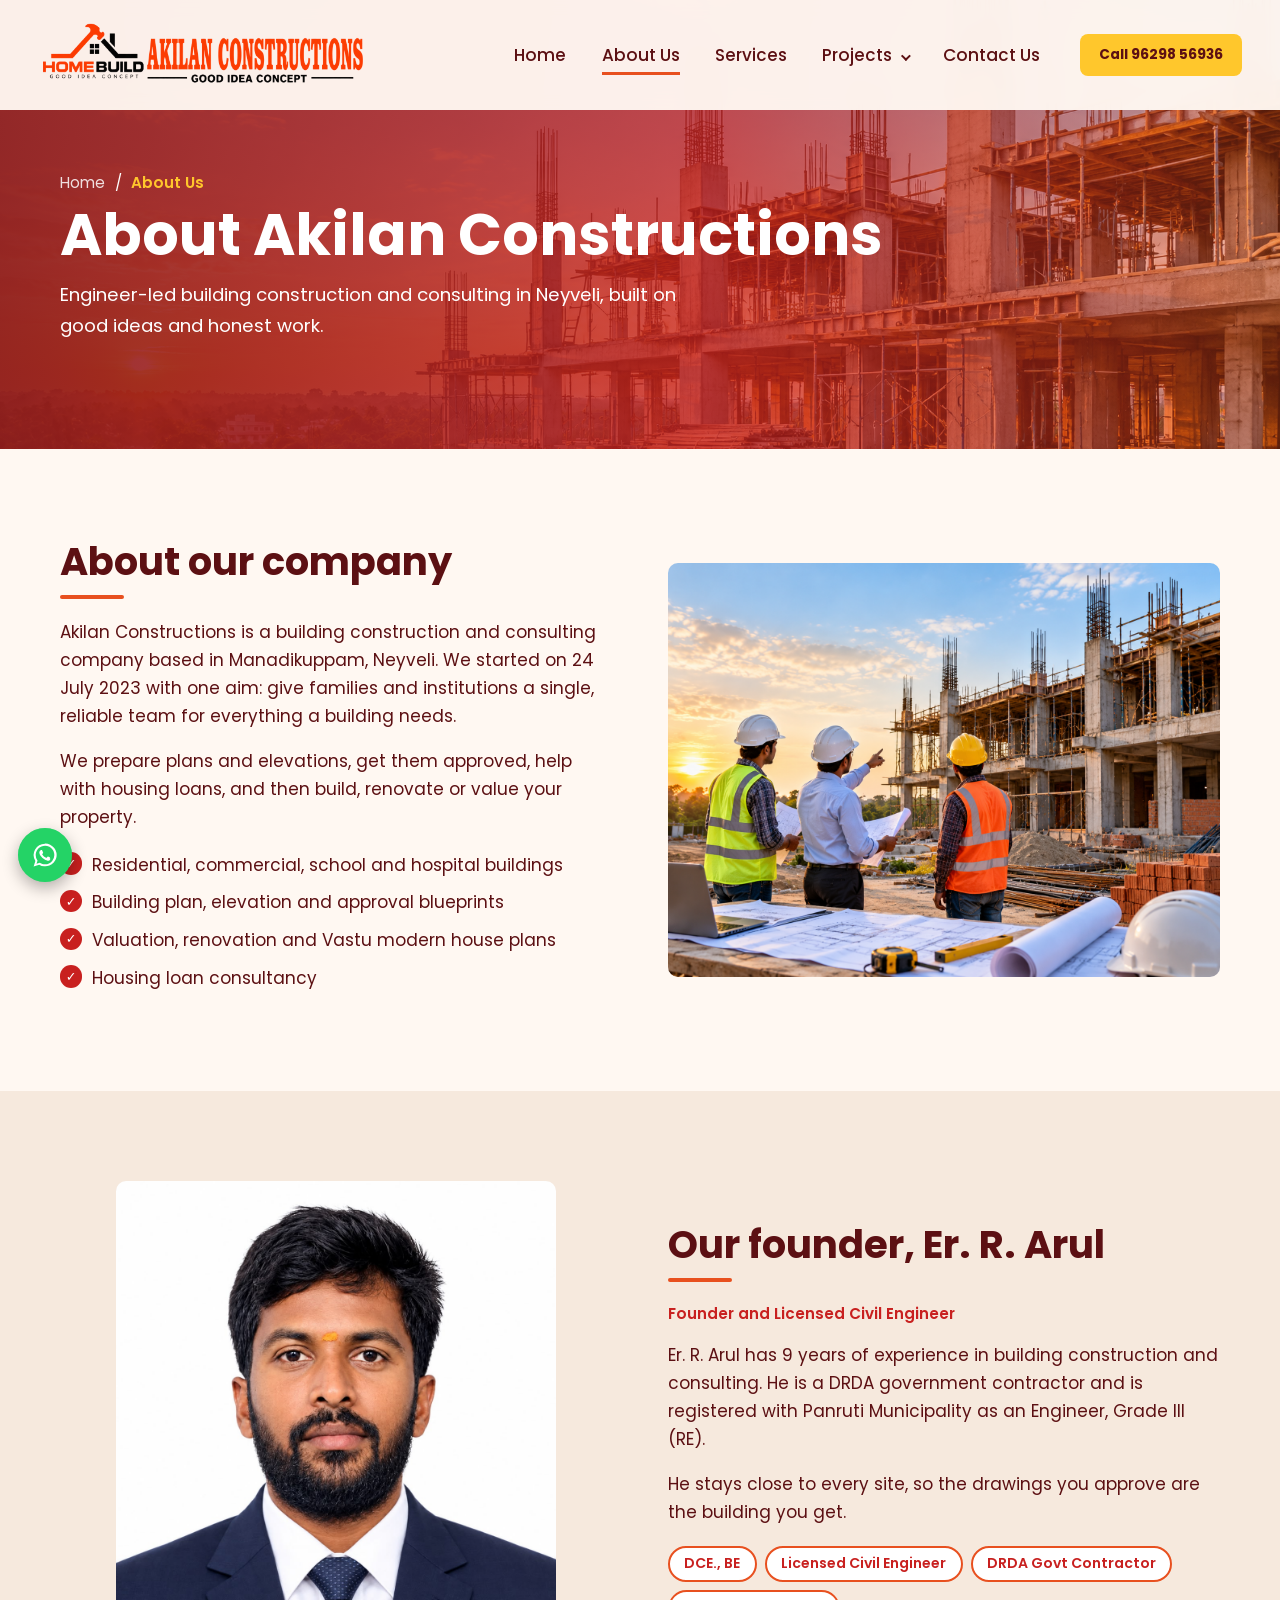
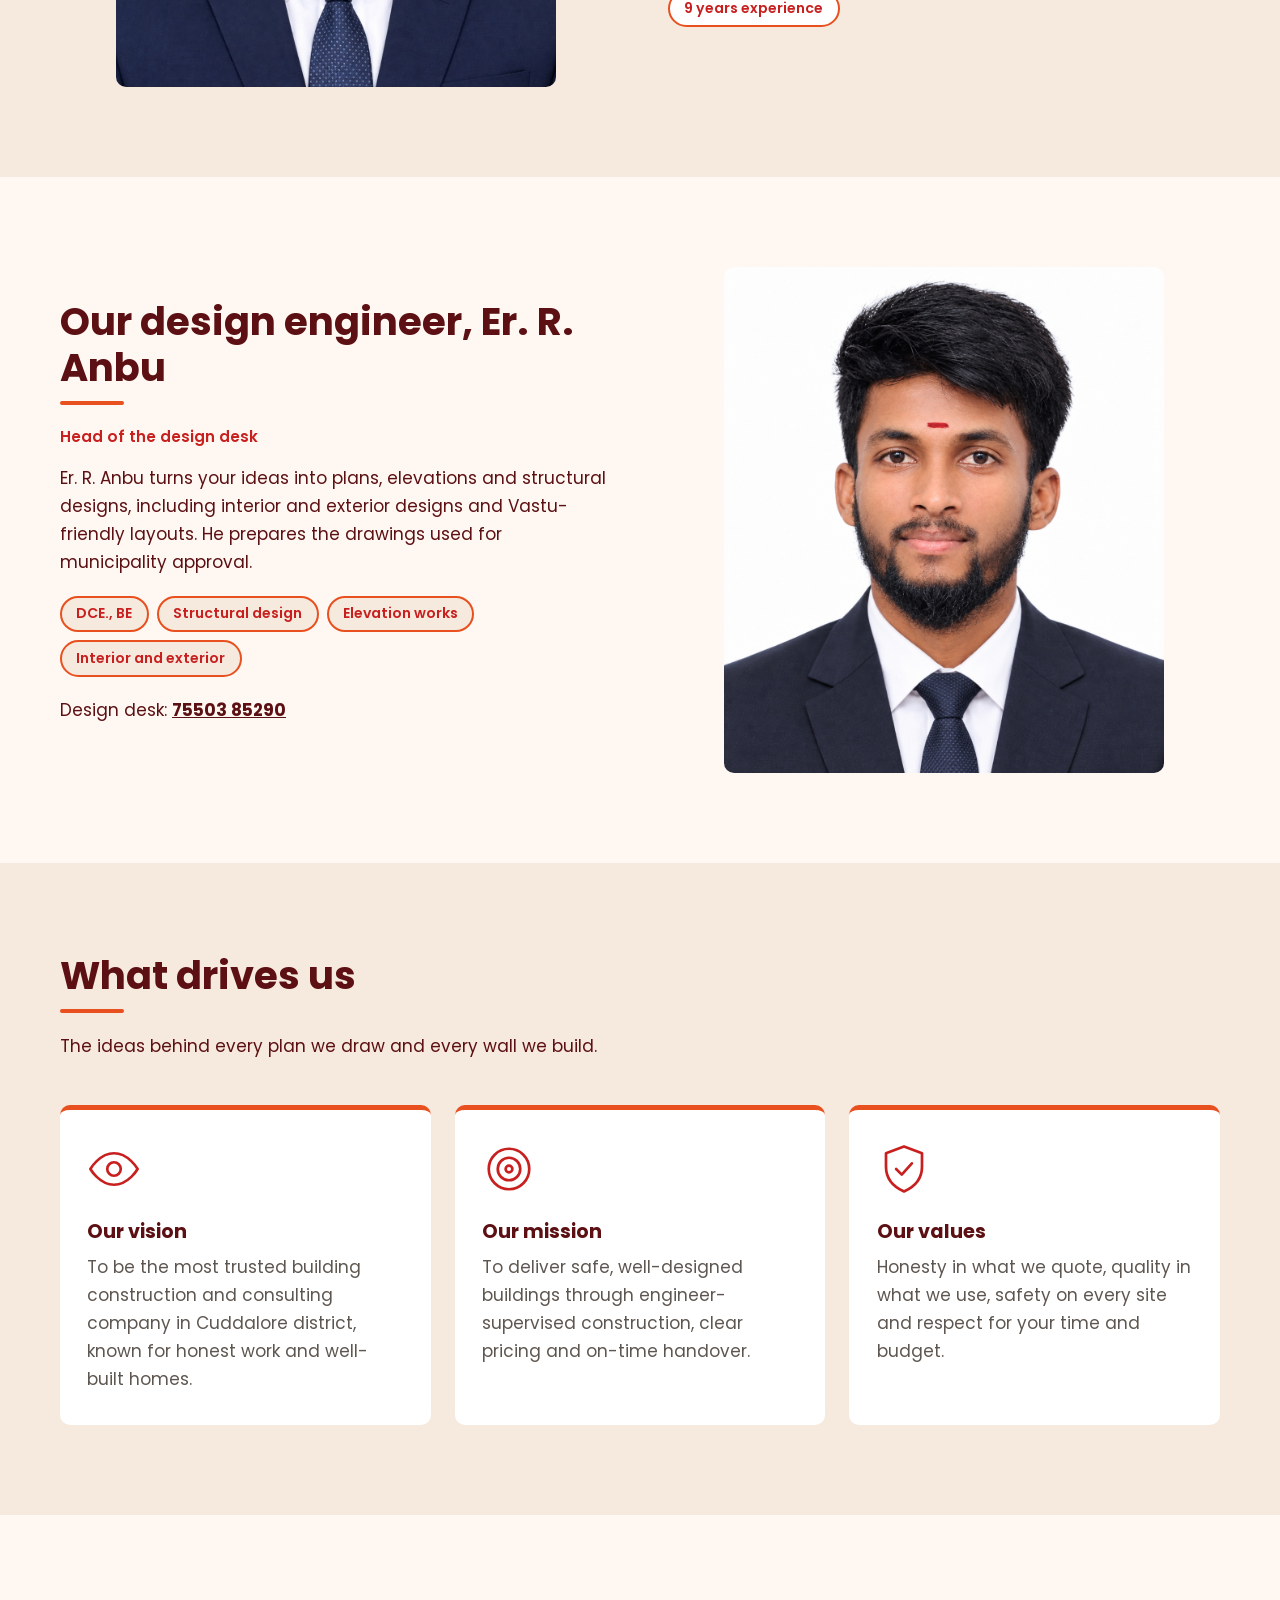
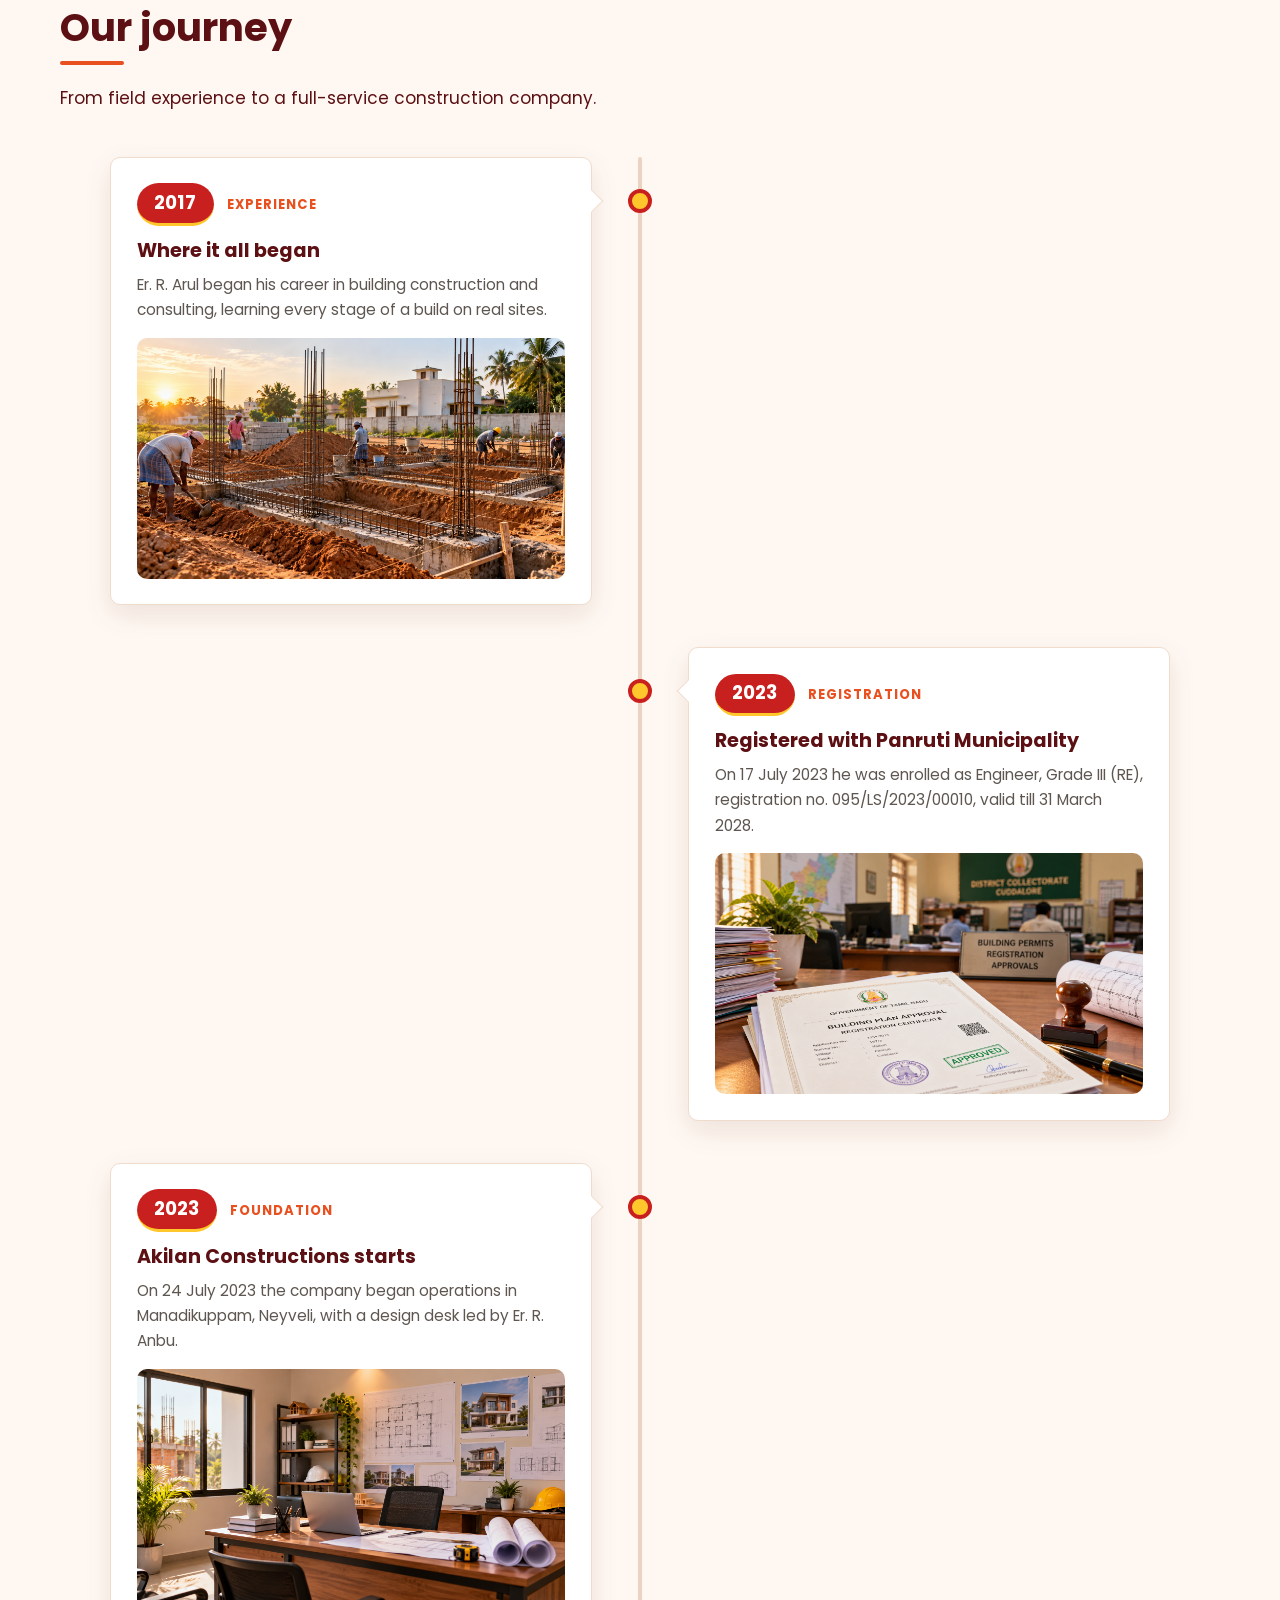
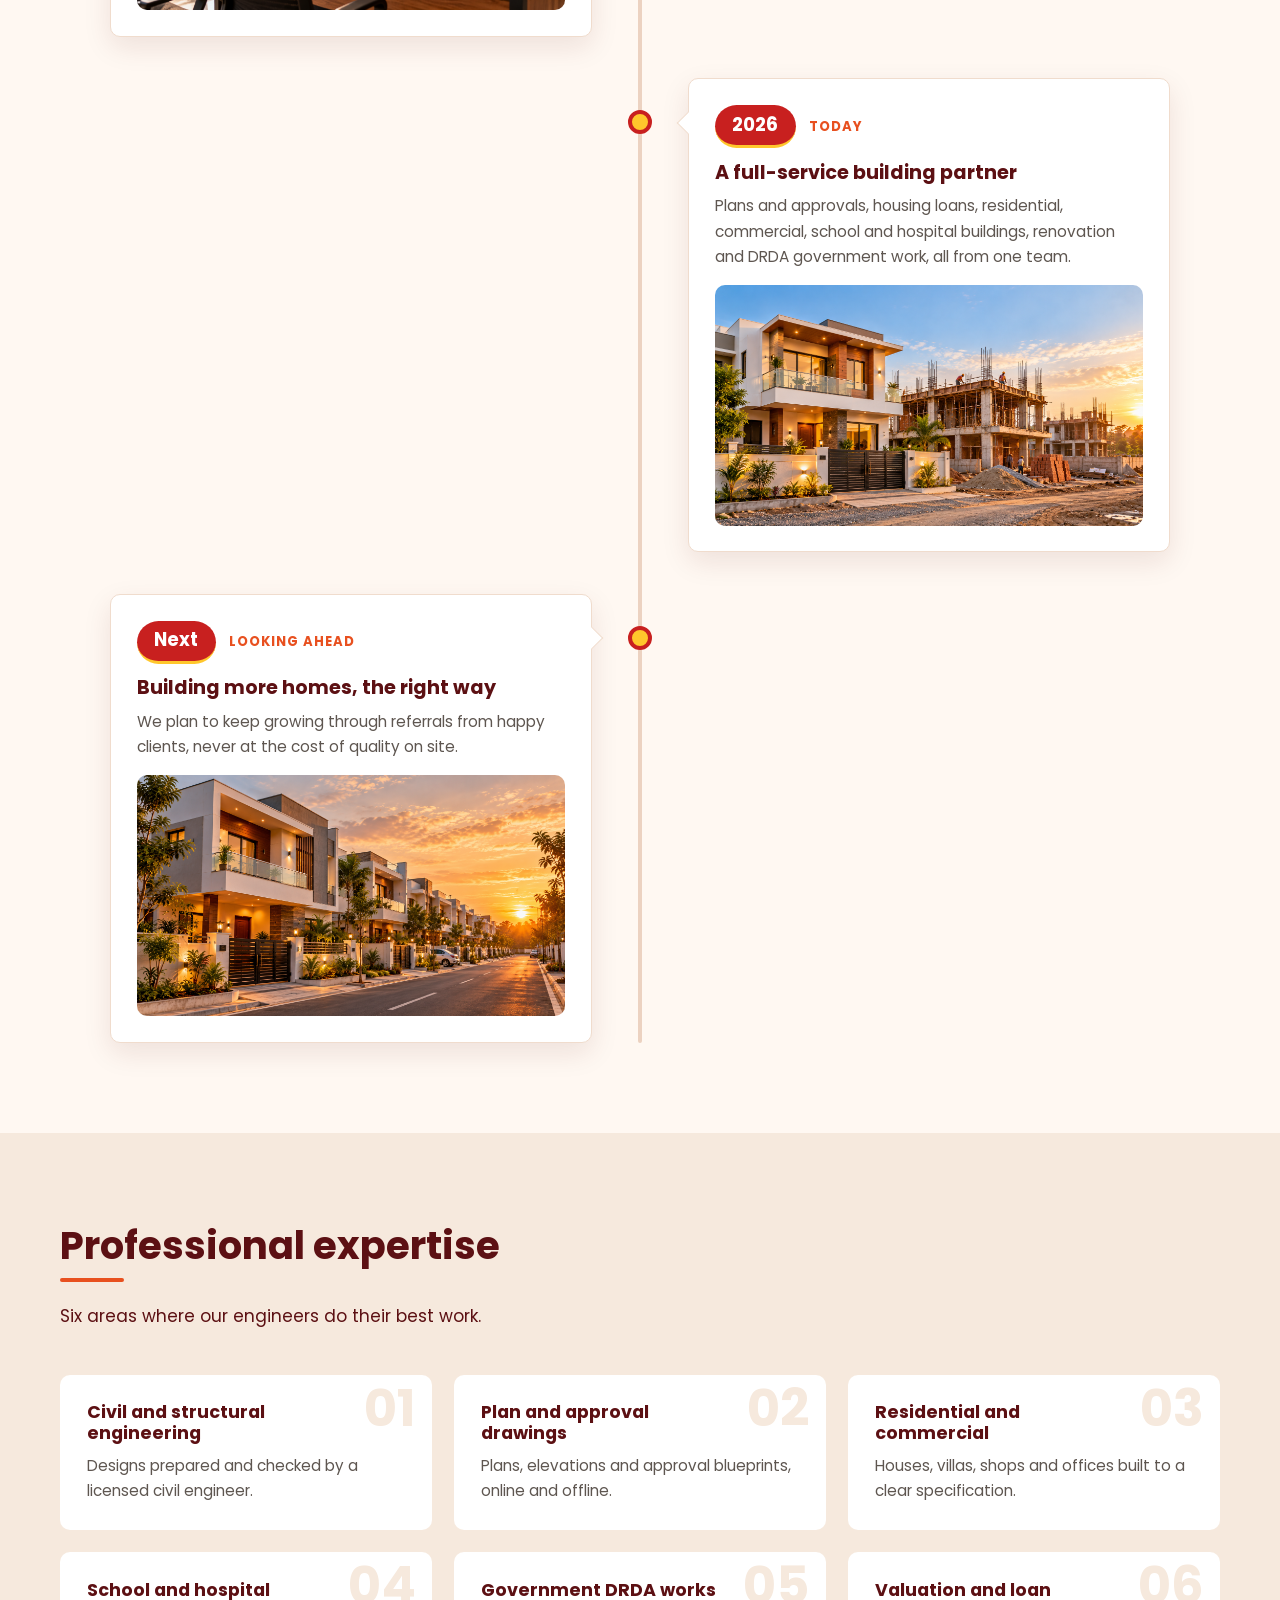
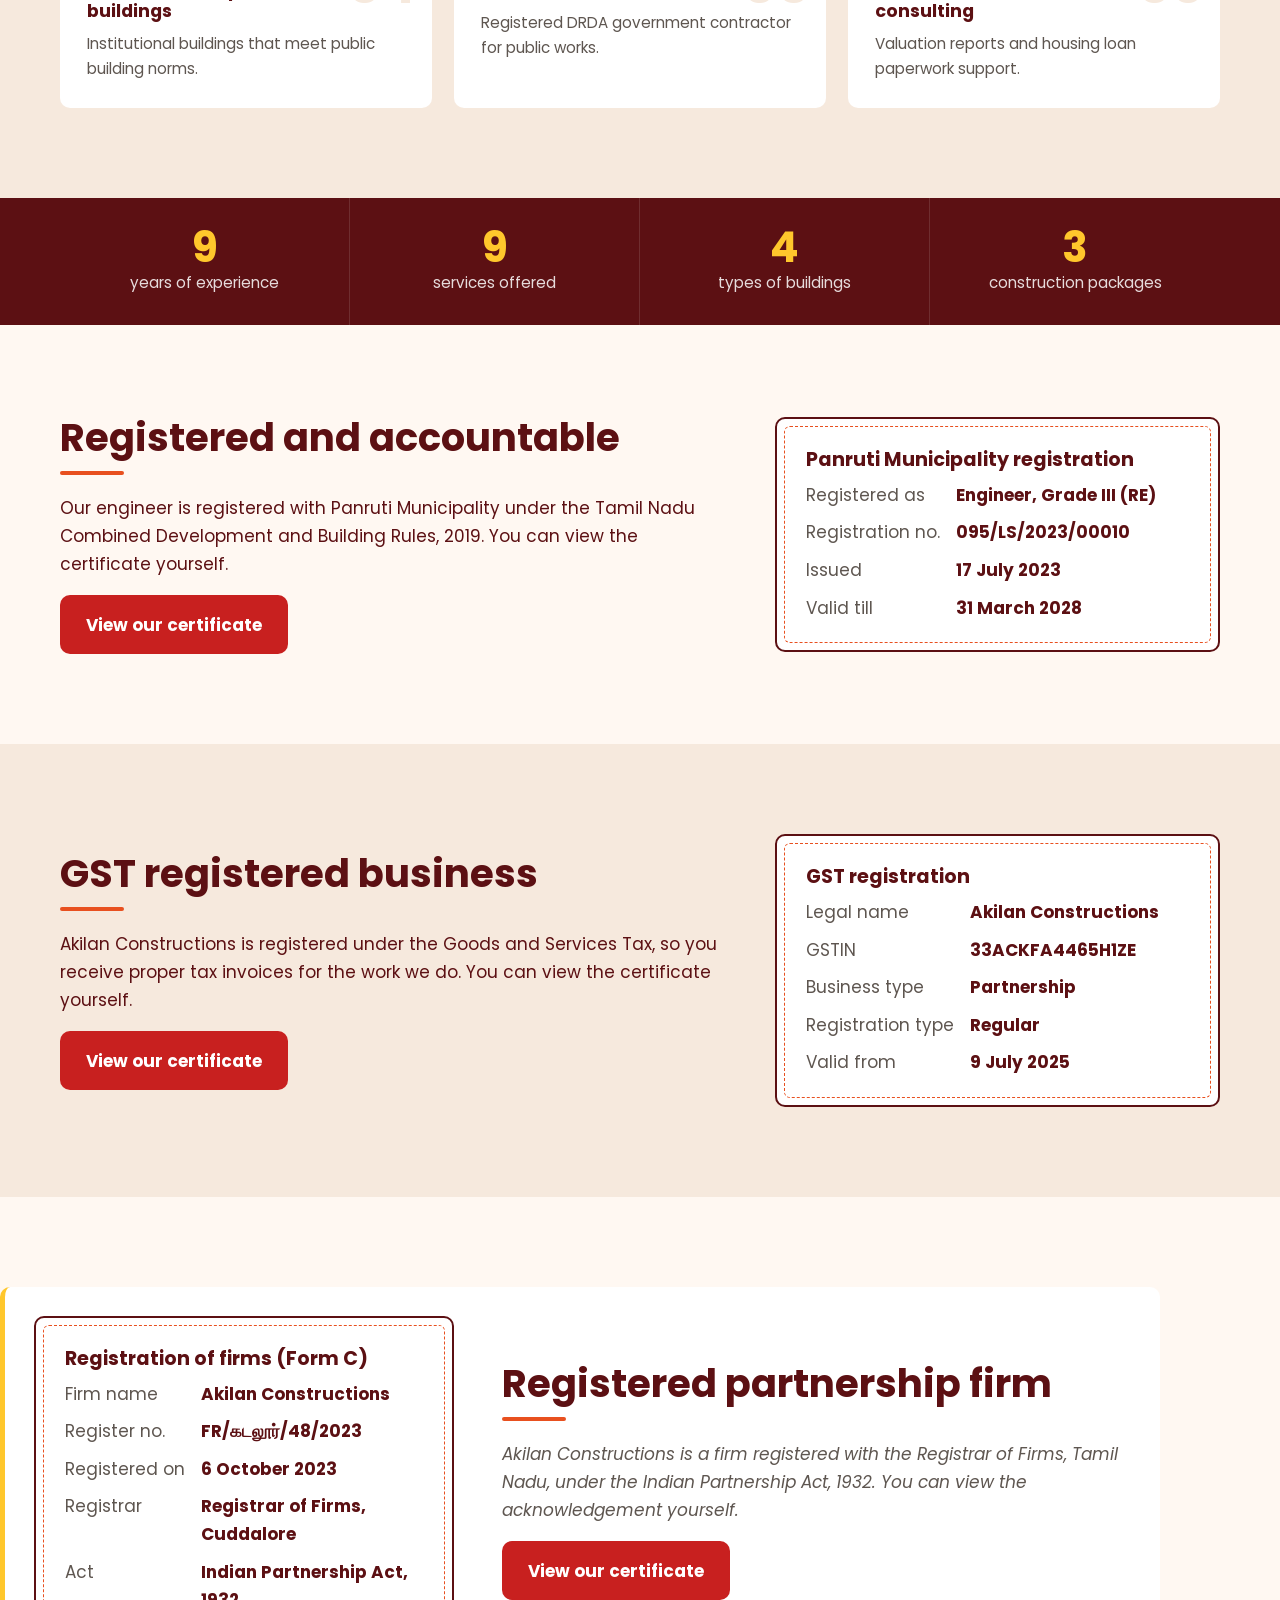
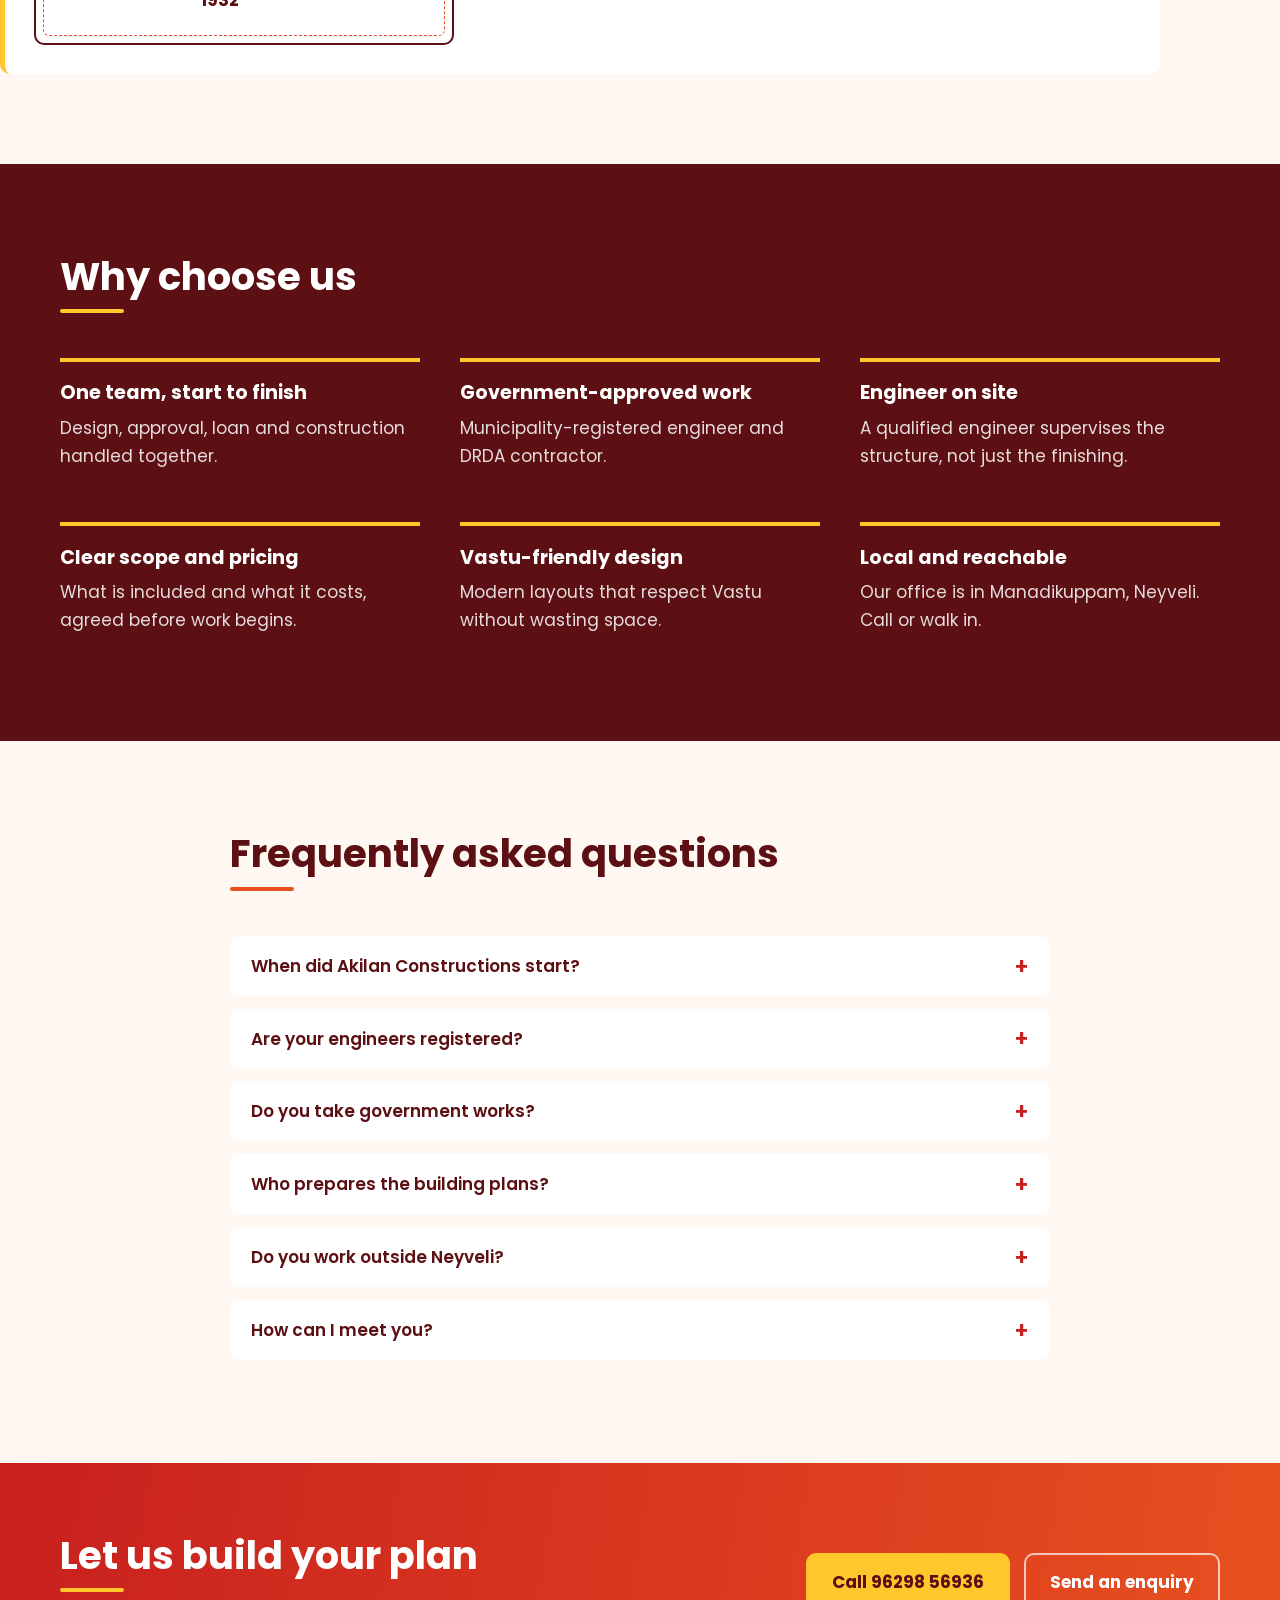
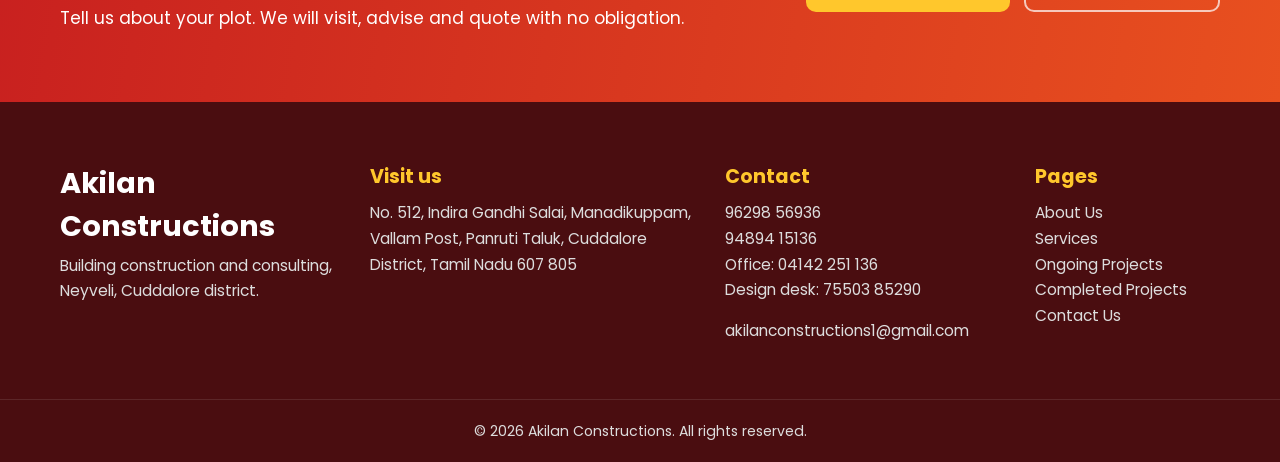
==== commit c79fdfc6: "Update about.html" ====
--- a/about.html
+++ b/about.html
@@ -3,7 +3,7 @@
 <head>
 <meta charset="UTF-8">
 <meta name="viewport" content="width=device-width, initial-scale=1">
-<title>About Us | Akilan Constructions, Panruti</title>
+<title>About Us | Akilan Constructions, Neyveli</title>
 <meta name="description" content="About Akilan Constructions: our story, founder Er. R. Arul, design engineer Er. R. Anbu, vision, mission and journey.">
 <link rel="preconnect" href="https://fonts.googleapis.com">
 <link rel="preconnect" href="https://fonts.gstatic.com" crossorigin>
@@ -45,7 +45,7 @@
   <div class="container">
     <nav class="crumbs" aria-label="Breadcrumb"><a href="index.html">Home</a><span>/</span><b>About Us</b></nav>
     <h1>About Akilan Constructions</h1>
-    <p class="lead">Engineer-led building construction and consulting in Panruti, built on good ideas and honest work.</p>
+    <p class="lead">Engineer-led building construction and consulting in Neyveli, built on good ideas and honest work.</p>
   </div>
 </section>
 
@@ -54,7 +54,7 @@
   <div class="container split">
     <div class="reveal">
       <h2>About our company</h2>
-      <p>Akilan Constructions is a building construction and consulting company based in Manadikuppam, Panruti. We started on 24 July 2023 with one aim: give families and institutions a single, reliable team for everything a building needs.</p>
+      <p>Akilan Constructions is a building construction and consulting company based in Manadikuppam, Neyveli. We started on 24 July 2023 with one aim: give families and institutions a single, reliable team for everything a building needs.</p>
       <p>We prepare plans and elevations, get them approved, help with housing loans, and then build, renovate or value your property.</p>
       <ul class="ticks">
         <li>Residential, commercial, school and hospital buildings</li>
@@ -144,7 +144,7 @@
       <article class="t-item reveal"><span class="dot"></span><div class="t-card">
         <div class="t-head"><span class="year">2023</span><span class="tag">Foundation</span></div>
         <h3>Akilan Constructions starts</h3>
-        <p>On 24 July 2023 the company began operations in Manadikuppam, Panruti, with a design desk led by Er. R. Anbu.</p>
+        <p>On 24 July 2023 the company began operations in Manadikuppam, Neyveli, with a design desk led by Er. R. Anbu.</p>
         <figure class="photo"><img src="images/journey-3.jpg" alt="Akilan Constructions starts" loading="lazy"></figure>
       </div></article>
 
@@ -261,7 +261,7 @@
       <div class="reveal"><h3>Engineer on site</h3><p>A qualified engineer supervises the structure, not just the finishing.</p></div>
       <div class="reveal"><h3>Clear scope and pricing</h3><p>What is included and what it costs, agreed before work begins.</p></div>
       <div class="reveal"><h3>Vastu-friendly design</h3><p>Modern layouts that respect Vastu without wasting space.</p></div>
-      <div class="reveal"><h3>Local and reachable</h3><p>Our office is in Manadikuppam, Panruti. Call or walk in.</p></div>
+      <div class="reveal"><h3>Local and reachable</h3><p>Our office is in Manadikuppam, Neyveli. Call or walk in.</p></div>
     </div>
   </div>
 </section>
@@ -275,8 +275,8 @@
       <details><summary>Are your engineers registered?</summary><p>Yes. Er. R. Arul is registered with Panruti Municipality as an Engineer, Grade III (RE), registration no. 095/LS/2023/00010, valid till 31 March 2028.</p></details>
       <details><summary>Do you take government works?</summary><p>Yes. We are a DRDA government contractor.</p></details>
       <details><summary>Who prepares the building plans?</summary><p>Our design desk, led by Er. R. Anbu, prepares plans, elevations, structural designs and approval drawings.</p></details>
-      <details><summary>Do you work outside Panruti?</summary><p>We are based in Panruti. Call us with your location and we will tell you if we can take the project up.</p></details>
-      <details><summary>How can I meet you?</summary><p>Visit our office at No. 512, Indira Gandhi Salai, Manadikuppam, Panruti, or call 96298 56936 to book a site visit.</p></details>
+      <details><summary>Do you work outside Neyveli?</summary><p>We are based in Neyveli. Call us with your location and we will tell you if we can take the project up.</p></details>
+      <details><summary>How can I meet you?</summary><p>Visit our office at No. 512, Indira Gandhi Salai, Manadikuppam, Neyveli, or call 96298 56936 to book a site visit.</p></details>
     </div>
   </div>
 </section>
@@ -295,7 +295,7 @@
 
 <footer class="footer">
   <div class="container footer-grid">
-    <div><p class="f-brand">Akilan Constructions</p><p>Building construction and consulting, Panruti, Cuddalore district.</p></div>
+    <div><p class="f-brand">Akilan Constructions</p><p>Building construction and consulting, Neyveli, Cuddalore district.</p></div>
     <div><h4>Visit us</h4><address>No. 512, Indira Gandhi Salai, Manadikuppam, Vallam Post, Panruti Taluk, Cuddalore District, Tamil Nadu 607 805</address></div>
     <div><h4>Contact</h4><p><a href="tel:+919629856936">96298 56936</a><br><a href="tel:+919489415136">94894 15136</a><br>Office: <a href="tel:04142251136">04142 251 136</a><br>Design desk: <a href="tel:+917550385290">75503 85290</a></p><p><a href="mailto:akilanconstructions1@gmail.com">akilanconstructions1@gmail.com</a></p></div>
     <div><h4>Pages</h4><p><a href="about.html">About Us</a><br><a href="services.html">Services</a><br><a href="ongoing-projects.html">Ongoing Projects</a><br><a href="completed-projects.html">Completed Projects</a><br><a href="contact.html">Contact Us</a></p></div>
@@ -349,4 +349,4 @@
 <script src="js/script.js"></script>
 <script src="js/about.js"></script>
 </body>
-</html>+</html>
--- a/css/style.css
+++ b/css/style.css
@@ -36,10 +36,10 @@
 .site-header{position:fixed;inset:0 0 auto 0;z-index:50;background:rgba(255,248,242,.96);backdrop-filter:blur(8px);transition:box-shadow .3s}
 .site-header.scrolled{box-shadow:0 4px 18px rgba(92,16,19,.15)}
 .nav-wrap{width:100%;padding:0 3%;display:flex;align-items:center;justify-content:space-between;min-height:100px;transition:min-height .3s}
-.site-header.scrolled .nav-wrap{min-height:62px}
+.site-header.scrolled .nav-wrap{min-height:78px}
 .logo{display:flex;align-items:center;gap:.6rem;text-decoration:none}
-.logo img{height:84px;width:auto;display:block;transition:height .3s}
-.site-header.scrolled .logo img{height:50px}
+.logo img{height:110px;width:auto;display:block;transition:height .3s}
+.site-header.scrolled .logo img{height:70px}
 .nav{display:flex;align-items:center;gap:1.6rem}
 .nav ul{list-style:none;margin:0;padding:0;display:flex;gap:.4rem}
 .nav li{position:relative}
@@ -173,7 +173,7 @@
   .section{padding:64px 0}
   .hero{padding:120px 0 60px}
   .service-grid,.why-grid,.steps,.footer-grid{grid-template-columns:1fr}
-  .logo img{height:60px}.nav-wrap{min-height:80px}
+ .logo img{height:78px}.nav-wrap{min-height:100px}
 }
 @media (prefers-reduced-motion:reduce){
   *,*::before,*::after{animation-duration:.01ms!important;animation-delay:0s!important;transition-duration:.01ms!important}
@@ -365,4 +365,10 @@
 @media (max-width:980px){
   .about-grid.rev{grid-template-columns:1fr}
   .about-grid.rev .cert{order:0}
-}+}
+@media (max-width:1100px){.logo img{height:80px}.nav-wrap{min-height:104px}}
+
+/* Working hours */
+.hours-list{display:grid;gap:.4rem}
+.hrs{display:flex;justify-content:space-between;flex-wrap:wrap;gap:.2rem 1rem}
+.hrs span:last-child{font-weight:600;color:var(--yellow)}
